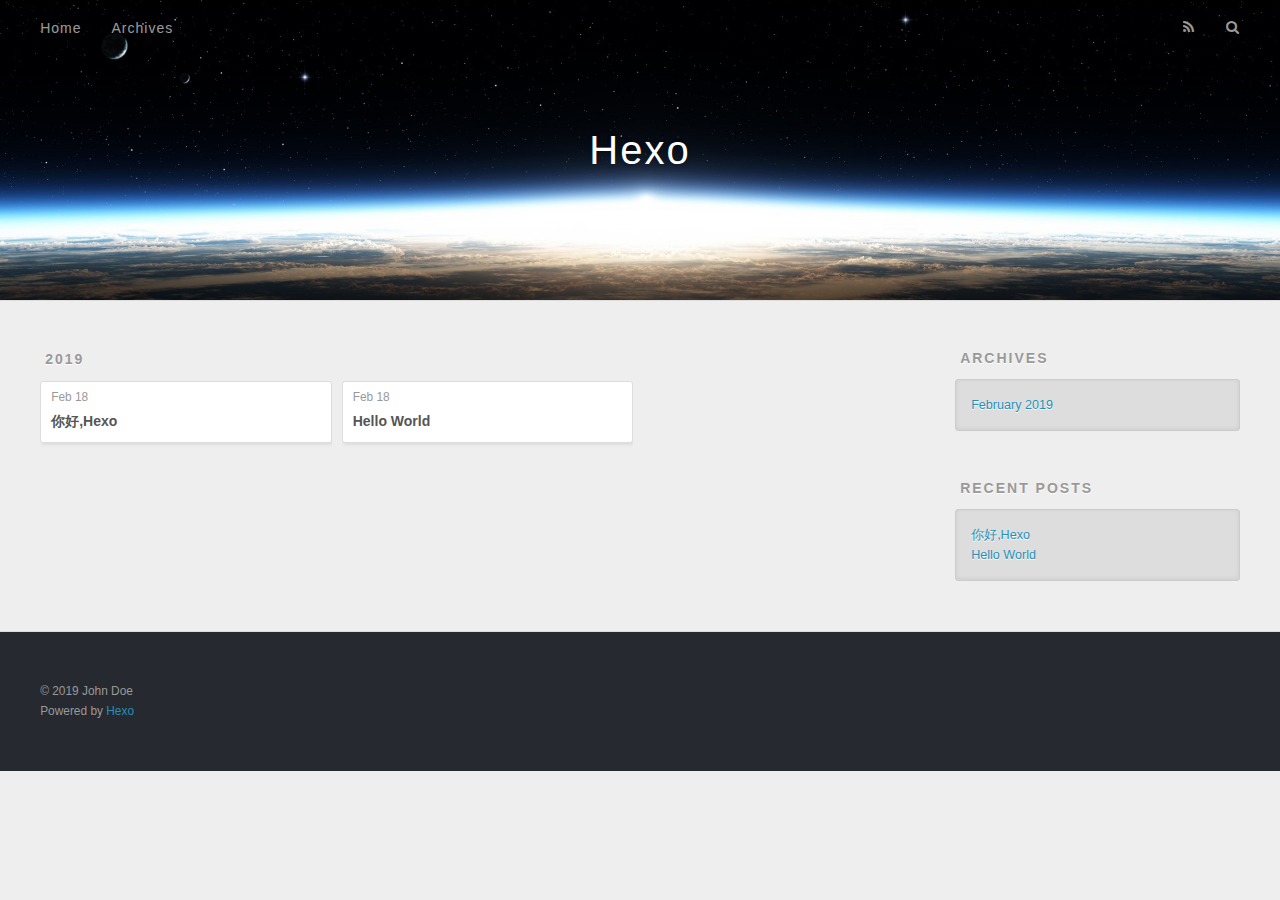
==== archives/2019/index.html @ 00bd0314 "Site updated: 2019-02-18 09:58:34" ====
<!DOCTYPE html>
<html>
<head><meta name="generator" content="Hexo 3.8.0">
  <meta charset="utf-8">
  

  
  <title>Archives: 2019 | Hexo</title>
  <meta name="viewport" content="width=device-width, initial-scale=1, maximum-scale=1">
  <meta property="og:type" content="website">
<meta property="og:title" content="Hexo">
<meta property="og:url" content="http://yoursite.com/archives/2019/index.html">
<meta property="og:site_name" content="Hexo">
<meta property="og:locale" content="default">
<meta name="twitter:card" content="summary">
<meta name="twitter:title" content="Hexo">
  
    <link rel="alternate" href="/atom.xml" title="Hexo" type="application/atom+xml">
  
  
    <link rel="icon" href="/favicon.png">
  
  
    <link href="//fonts.googleapis.com/css?family=Source+Code+Pro" rel="stylesheet" type="text/css">
  
  <link rel="stylesheet" href="/css/style.css">
</head>
</html>
<body>
  <div id="container">
    <div id="wrap">
      <header id="header">
  <div id="banner"></div>
  <div id="header-outer" class="outer">
    <div id="header-title" class="inner">
      <h1 id="logo-wrap">
        <a href="/" id="logo">Hexo</a>
      </h1>
      
    </div>
    <div id="header-inner" class="inner">
      <nav id="main-nav">
        <a id="main-nav-toggle" class="nav-icon"></a>
        
          <a class="main-nav-link" href="/">Home</a>
        
          <a class="main-nav-link" href="/archives">Archives</a>
        
      </nav>
      <nav id="sub-nav">
        
          <a id="nav-rss-link" class="nav-icon" href="/atom.xml" title="RSS Feed"></a>
        
        <a id="nav-search-btn" class="nav-icon" title="Search"></a>
      </nav>
      <div id="search-form-wrap">
        <form action="//google.com/search" method="get" accept-charset="UTF-8" class="search-form"><input type="search" name="q" class="search-form-input" placeholder="Search"><button type="submit" class="search-form-submit">&#xF002;</button><input type="hidden" name="sitesearch" value="http://yoursite.com"></form>
      </div>
    </div>
  </div>
</header>
      <div class="outer">
        <section id="main">
  
  
    
    
      
      
      <section class="archives-wrap">
        <div class="archive-year-wrap">
          <a href="/archives/2019" class="archive-year">2019</a>
        </div>
        <div class="archives">
    
    <article class="archive-article archive-type-post">
  <div class="archive-article-inner">
    <header class="archive-article-header">
      <a href="/2019/02/18/你好-Hexo/" class="archive-article-date">
  <time datetime="2019-02-18T01:56:47.000Z" itemprop="datePublished">Feb 18</time>
</a>
      
  
    <h1 itemprop="name">
      <a class="archive-article-title" href="/2019/02/18/你好-Hexo/">你好,Hexo</a>
    </h1>
  

    </header>
  </div>
</article>
  
    
    
    <article class="archive-article archive-type-post">
  <div class="archive-article-inner">
    <header class="archive-article-header">
      <a href="/2019/02/18/hello-world/" class="archive-article-date">
  <time datetime="2019-02-18T01:15:01.494Z" itemprop="datePublished">Feb 18</time>
</a>
      
  
    <h1 itemprop="name">
      <a class="archive-article-title" href="/2019/02/18/hello-world/">Hello World</a>
    </h1>
  

    </header>
  </div>
</article>
  
  
    </div></section>
  


</section>
        
          <aside id="sidebar">
  
    

  
    

  
    
  
    
  <div class="widget-wrap">
    <h3 class="widget-title">Archives</h3>
    <div class="widget">
      <ul class="archive-list"><li class="archive-list-item"><a class="archive-list-link" href="/archives/2019/02/">February 2019</a></li></ul>
    </div>
  </div>


  
    
  <div class="widget-wrap">
    <h3 class="widget-title">Recent Posts</h3>
    <div class="widget">
      <ul>
        
          <li>
            <a href="/2019/02/18/你好-Hexo/">你好,Hexo</a>
          </li>
        
          <li>
            <a href="/2019/02/18/hello-world/">Hello World</a>
          </li>
        
      </ul>
    </div>
  </div>

  
</aside>
        
      </div>
      <footer id="footer">
  
  <div class="outer">
    <div id="footer-info" class="inner">
      &copy; 2019 John Doe<br>
      Powered by <a href="http://hexo.io/" target="_blank">Hexo</a>
    </div>
  </div>
</footer>
    </div>
    <nav id="mobile-nav">
  
    <a href="/" class="mobile-nav-link">Home</a>
  
    <a href="/archives" class="mobile-nav-link">Archives</a>
  
</nav>
    

<script src="//ajax.googleapis.com/ajax/libs/jquery/2.0.3/jquery.min.js"></script>


  <link rel="stylesheet" href="/fancybox/jquery.fancybox.css">
  <script src="/fancybox/jquery.fancybox.pack.js"></script>


<script src="/js/script.js"></script>



  </div>
</body>
</html>
---- css/style.css ----
body {
  width: 100%;
}
body:before,
body:after {
  content: "";
  display: table;
}
body:after {
  clear: both;
}
html,
body,
div,
span,
applet,
object,
iframe,
h1,
h2,
h3,
h4,
h5,
h6,
p,
blockquote,
pre,
a,
abbr,
acronym,
address,
big,
cite,
code,
del,
dfn,
em,
img,
ins,
kbd,
q,
s,
samp,
small,
strike,
strong,
sub,
sup,
tt,
var,
dl,
dt,
dd,
ol,
ul,
li,
fieldset,
form,
label,
legend,
table,
caption,
tbody,
tfoot,
thead,
tr,
th,
td {
  margin: 0;
  padding: 0;
  border: 0;
  outline: 0;
  font-weight: inherit;
  font-style: inherit;
  font-family: inherit;
  font-size: 100%;
  vertical-align: baseline;
}
body {
  line-height: 1;
  color: #000;
  background: #fff;
}
ol,
ul {
  list-style: none;
}
table {
  border-collapse: separate;
  border-spacing: 0;
  vertical-align: middle;
}
caption,
th,
td {
  text-align: left;
  font-weight: normal;
  vertical-align: middle;
}
a img {
  border: none;
}
input,
button {
  margin: 0;
  padding: 0;
}
input::-moz-focus-inner,
button::-moz-focus-inner {
  border: 0;
  padding: 0;
}
@font-face {
  font-family: FontAwesome;
  font-style: normal;
  font-weight: normal;
  src: url("fonts/fontawesome-webfont.eot?v=#4.0.3");
  src: url("fonts/fontawesome-webfont.eot?#iefix&v=#4.0.3") format("embedded-opentype"), url("fonts/fontawesome-webfont.woff?v=#4.0.3") format("woff"), url("fonts/fontawesome-webfont.ttf?v=#4.0.3") format("truetype"), url("fonts/fontawesome-webfont.svg#fontawesomeregular?v=#4.0.3") format("svg");
}
html,
body,
#container {
  height: 100%;
}
body {
  background: #eee;
  font: 14px -apple-system, BlinkMacSystemFont, "Segoe UI", "Roboto", "Oxygen", "Ubuntu", "Cantarell", "Fira Sans", "Droid Sans", "Helvetica Neue", sans-serif;
  -webkit-text-size-adjust: 100%;
}
.outer {
  max-width: 1220px;
  margin: 0 auto;
  padding: 0 20px;
}
.outer:before,
.outer:after {
  content: "";
  display: table;
}
.outer:after {
  clear: both;
}
.inner {
  display: inline;
  float: left;
  width: 98.33333333333333%;
  margin: 0 0.833333333333333%;
}
.left,
.alignleft {
  float: left;
}
.right,
.alignright {
  float: right;
}
.clear {
  clear: both;
}
#container {
  position: relative;
}
.mobile-nav-on {
  overflow: hidden;
}
#wrap {
  height: 100%;
  width: 100%;
  position: absolute;
  top: 0;
  left: 0;
  -webkit-transition: 0.2s ease-out;
  -moz-transition: 0.2s ease-out;
  -ms-transition: 0.2s ease-out;
  transition: 0.2s ease-out;
  z-index: 1;
  background: #eee;
}
.mobile-nav-on #wrap {
  left: 280px;
}
@media screen and (min-width: 768px) {
  #main {
    display: inline;
    float: left;
    width: 73.33333333333333%;
    margin: 0 0.833333333333333%;
  }
}
.article-date,
.article-category-link,
.archive-year,
.widget-title {
  text-decoration: none;
  text-transform: uppercase;
  letter-spacing: 2px;
  color: #999;
  margin-bottom: 1em;
  margin-left: 5px;
  line-height: 1em;
  text-shadow: 0 1px #fff;
  font-weight: bold;
}
.article-inner,
.archive-article-inner {
  background: #fff;
  -webkit-box-shadow: 1px 2px 3px #ddd;
  box-shadow: 1px 2px 3px #ddd;
  border: 1px solid #ddd;
  border-radius: 3px;
}
.article-entry h1,
.widget h1 {
  font-size: 2em;
}
.article-entry h2,
.widget h2 {
  font-size: 1.5em;
}
.article-entry h3,
.widget h3 {
  font-size: 1.3em;
}
.article-entry h4,
.widget h4 {
  font-size: 1.2em;
}
.article-entry h5,
.widget h5 {
  font-size: 1em;
}
.article-entry h6,
.widget h6 {
  font-size: 1em;
  color: #999;
}
.article-entry hr,
.widget hr {
  border: 1px dashed #ddd;
}
.article-entry strong,
.widget strong {
  font-weight: bold;
}
.article-entry em,
.widget em,
.article-entry cite,
.widget cite {
  font-style: italic;
}
.article-entry sup,
.widget sup,
.article-entry sub,
.widget sub {
  font-size: 0.75em;
  line-height: 0;
  position: relative;
  vertical-align: baseline;
}
.article-entry sup,
.widget sup {
  top: -0.5em;
}
.article-entry sub,
.widget sub {
  bottom: -0.2em;
}
.article-entry small,
.widget small {
  font-size: 0.85em;
}
.article-entry acronym,
.widget acronym,
.article-entry abbr,
.widget abbr {
  border-bottom: 1px dotted;
}
.article-entry ul,
.widget ul,
.article-entry ol,
.widget ol,
.article-entry dl,
.widget dl {
  margin: 0 20px;
  line-height: 1.6em;
}
.article-entry ul ul,
.widget ul ul,
.article-entry ol ul,
.widget ol ul,
.article-entry ul ol,
.widget ul ol,
.article-entry ol ol,
.widget ol ol {
  margin-top: 0;
  margin-bottom: 0;
}
.article-entry ul,
.widget ul {
  list-style: disc;
}
.article-entry ol,
.widget ol {
  list-style: decimal;
}
.article-entry dt,
.widget dt {
  font-weight: bold;
}
#header {
  height: 300px;
  position: relative;
  border-bottom: 1px solid #ddd;
}
#header:before,
#header:after {
  content: "";
  position: absolute;
  left: 0;
  right: 0;
  height: 40px;
}
#header:before {
  top: 0;
  background: -webkit-linear-gradient(rgba(0,0,0,0.2), transparent);
  background: -moz-linear-gradient(rgba(0,0,0,0.2), transparent);
  background: -ms-linear-gradient(rgba(0,0,0,0.2), transparent);
  background: linear-gradient(rgba(0,0,0,0.2), transparent);
}
#header:after {
  bottom: 0;
  background: -webkit-linear-gradient(transparent, rgba(0,0,0,0.2));
  background: -moz-linear-gradient(transparent, rgba(0,0,0,0.2));
  background: -ms-linear-gradient(transparent, rgba(0,0,0,0.2));
  background: linear-gradient(transparent, rgba(0,0,0,0.2));
}
#header-outer {
  height: 100%;
  position: relative;
}
#header-inner {
  position: relative;
  overflow: hidden;
}
#banner {
  position: absolute;
  top: 0;
  left: 0;
  width: 100%;
  height: 100%;
  background: url("images/banner.jpg") center #000;
  -webkit-background-size: cover;
  -moz-background-size: cover;
  background-size: cover;
  z-index: -1;
}
#header-title {
  text-align: center;
  height: 40px;
  position: absolute;
  top: 50%;
  left: 0;
  margin-top: -20px;
}
#logo,
#subtitle {
  text-decoration: none;
  color: #fff;
  font-weight: 300;
  text-shadow: 0 1px 4px rgba(0,0,0,0.3);
}
#logo {
  font-size: 40px;
  line-height: 40px;
  letter-spacing: 2px;
}
#subtitle {
  font-size: 16px;
  line-height: 16px;
  letter-spacing: 1px;
}
#subtitle-wrap {
  margin-top: 16px;
}
#main-nav {
  float: left;
  margin-left: -15px;
}
.nav-icon,
.main-nav-link {
  float: left;
  color: #fff;
  opacity: 0.6;
  text-decoration: none;
  text-shadow: 0 1px rgba(0,0,0,0.2);
  -webkit-transition: opacity 0.2s;
  -moz-transition: opacity 0.2s;
  -ms-transition: opacity 0.2s;
  transition: opacity 0.2s;
  display: block;
  padding: 20px 15px;
}
.nav-icon:hover,
.main-nav-link:hover {
  opacity: 1;
}
.nav-icon {
  font-family: FontAwesome;
  text-align: center;
  font-size: 14px;
  width: 14px;
  height: 14px;
  padding: 20px 15px;
  position: relative;
  cursor: pointer;
}
.main-nav-link {
  font-weight: 300;
  letter-spacing: 1px;
}
@media screen and (max-width: 479px) {
  .main-nav-link {
    display: none;
  }
}
#main-nav-toggle {
  display: none;
}
#main-nav-toggle:before {
  content: "\f0c9";
}
@media screen and (max-width: 479px) {
  #main-nav-toggle {
    display: block;
  }
}
#sub-nav {
  float: right;
  margin-right: -15px;
}
#nav-rss-link:before {
  content: "\f09e";
}
#nav-search-btn:before {
  content: "\f002";
}
#search-form-wrap {
  position: absolute;
  top: 15px;
  width: 150px;
  height: 30px;
  right: -150px;
  opacity: 0;
  -webkit-transition: 0.2s ease-out;
  -moz-transition: 0.2s ease-out;
  -ms-transition: 0.2s ease-out;
  transition: 0.2s ease-out;
}
#search-form-wrap.on {
  opacity: 1;
  right: 0;
}
@media screen and (max-width: 479px) {
  #search-form-wrap {
    width: 100%;
    right: -100%;
  }
}
.search-form {
  position: absolute;
  top: 0;
  left: 0;
  right: 0;
  background: #fff;
  padding: 5px 15px;
  border-radius: 15px;
  -webkit-box-shadow: 0 0 10px rgba(0,0,0,0.3);
  box-shadow: 0 0 10px rgba(0,0,0,0.3);
}
.search-form-input {
  border: none;
  background: none;
  color: #555;
  width: 100%;
  font: 13px -apple-system, BlinkMacSystemFont, "Segoe UI", "Roboto", "Oxygen", "Ubuntu", "Cantarell", "Fira Sans", "Droid Sans", "Helvetica Neue", sans-serif;
  outline: none;
}
.search-form-input::-webkit-search-results-decoration,
.search-form-input::-webkit-search-cancel-button {
  -webkit-appearance: none;
}
.search-form-submit {
  position: absolute;
  top: 50%;
  right: 10px;
  margin-top: -7px;
  font: 13px FontAwesome;
  border: none;
  background: none;
  color: #bbb;
  cursor: pointer;
}
.search-form-submit:hover,
.search-form-submit:focus {
  color: #777;
}
.article {
  margin: 50px 0;
}
.article-inner {
  overflow: hidden;
}
.article-meta:before,
.article-meta:after {
  content: "";
  display: table;
}
.article-meta:after {
  clear: both;
}
.article-date {
  float: left;
}
.article-category {
  float: left;
  line-height: 1em;
  color: #ccc;
  text-shadow: 0 1px #fff;
  margin-left: 8px;
}
.article-category:before {
  content: "\2022";
}
.article-category-link {
  margin: 0 12px 1em;
}
.article-header {
  padding: 20px 20px 0;
}
.article-title {
  text-decoration: none;
  font-size: 2em;
  font-weight: bold;
  color: #555;
  line-height: 1.1em;
  -webkit-transition: color 0.2s;
  -moz-transition: color 0.2s;
  -ms-transition: color 0.2s;
  transition: color 0.2s;
}
a.article-title:hover {
  color: #258fb8;
}
.article-entry {
  color: #555;
  padding: 0 20px;
}
.article-entry:before,
.article-entry:after {
  content: "";
  display: table;
}
.article-entry:after {
  clear: both;
}
.article-entry p,
.article-entry table {
  line-height: 1.6em;
  margin: 1.6em 0;
}
.article-entry h1,
.article-entry h2,
.article-entry h3,
.article-entry h4,
.article-entry h5,
.article-entry h6 {
  font-weight: bold;
}
.article-entry h1,
.article-entry h2,
.article-entry h3,
.article-entry h4,
.article-entry h5,
.article-entry h6 {
  line-height: 1.1em;
  margin: 1.1em 0;
}
.article-entry a {
  color: #258fb8;
  text-decoration: none;
}
.article-entry a:hover {
  text-decoration: underline;
}
.article-entry ul,
.article-entry ol,
.article-entry dl {
  margin-top: 1.6em;
  margin-bottom: 1.6em;
}
.article-entry img,
.article-entry video {
  max-width: 100%;
  height: auto;
  display: block;
  margin: auto;
}
.article-entry iframe {
  border: none;
}
.article-entry table {
  width: 100%;
  border-collapse: collapse;
  border-spacing: 0;
}
.article-entry th {
  font-weight: bold;
  border-bottom: 3px solid #ddd;
  padding-bottom: 0.5em;
}
.article-entry td {
  border-bottom: 1px solid #ddd;
  padding: 10px 0;
}
.article-entry blockquote {
  font-family: Georgia, "Times New Roman", serif;
  font-size: 1.4em;
  margin: 1.6em 20px;
  text-align: center;
}
.article-entry blockquote footer {
  font-size: 14px;
  margin: 1.6em 0;
  font-family: -apple-system, BlinkMacSystemFont, "Segoe UI", "Roboto", "Oxygen", "Ubuntu", "Cantarell", "Fira Sans", "Droid Sans", "Helvetica Neue", sans-serif;
}
.article-entry blockquote footer cite:before {
  content: "—";
  padding: 0 0.5em;
}
.article-entry .pullquote {
  text-align: left;
  width: 45%;
  margin: 0;
}
.article-entry .pullquote.left {
  margin-left: 0.5em;
  margin-right: 1em;
}
.article-entry .pullquote.right {
  margin-right: 0.5em;
  margin-left: 1em;
}
.article-entry .caption {
  color: #999;
  display: block;
  font-size: 0.9em;
  margin-top: 0.5em;
  position: relative;
  text-align: center;
}
.article-entry .video-container {
  position: relative;
  padding-top: 56.25%;
  height: 0;
  overflow: hidden;
}
.article-entry .video-container iframe,
.article-entry .video-container object,
.article-entry .video-container embed {
  position: absolute;
  top: 0;
  left: 0;
  width: 100%;
  height: 100%;
  margin-top: 0;
}
.article-more-link a {
  display: inline-block;
  line-height: 1em;
  padding: 6px 15px;
  border-radius: 15px;
  background: #eee;
  color: #999;
  text-shadow: 0 1px #fff;
  text-decoration: none;
}
.article-more-link a:hover {
  background: #258fb8;
  color: #fff;
  text-decoration: none;
  text-shadow: 0 1px #1e7293;
}
.article-footer {
  font-size: 0.85em;
  line-height: 1.6em;
  border-top: 1px solid #ddd;
  padding-top: 1.6em;
  margin: 0 20px 20px;
}
.article-footer:before,
.article-footer:after {
  content: "";
  display: table;
}
.article-footer:after {
  clear: both;
}
.article-footer a {
  color: #999;
  text-decoration: none;
}
.article-footer a:hover {
  color: #555;
}
.article-tag-list-item {
  float: left;
  margin-right: 10px;
}
.article-tag-list-link:before {
  content: "#";
}
.article-comment-link {
  float: right;
}
.article-comment-link:before {
  content: "\f075";
  font-family: FontAwesome;
  padding-right: 8px;
}
.article-share-link {
  cursor: pointer;
  float: right;
  margin-left: 20px;
}
.article-share-link:before {
  content: "\f064";
  font-family: FontAwesome;
  padding-right: 6px;
}
#article-nav {
  position: relative;
}
#article-nav:before,
#article-nav:after {
  content: "";
  display: table;
}
#article-nav:after {
  clear: both;
}
@media screen and (min-width: 768px) {
  #article-nav {
    margin: 50px 0;
  }
  #article-nav:before {
    width: 8px;
    height: 8px;
    position: absolute;
    top: 50%;
    left: 50%;
    margin-top: -4px;
    margin-left: -4px;
    content: "";
    border-radius: 50%;
    background: #ddd;
    -webkit-box-shadow: 0 1px 2px #fff;
    box-shadow: 0 1px 2px #fff;
  }
}
.article-nav-link-wrap {
  text-decoration: none;
  text-shadow: 0 1px #fff;
  color: #999;
  -webkit-box-sizing: border-box;
  -moz-box-sizing: border-box;
  box-sizing: border-box;
  margin-top: 50px;
  text-align: center;
  display: block;
}
.article-nav-link-wrap:hover {
  color: #555;
}
@media screen and (min-width: 768px) {
  .article-nav-link-wrap {
    width: 50%;
    margin-top: 0;
  }
}
@media screen and (min-width: 768px) {
  #article-nav-newer {
    float: left;
    text-align: right;
    padding-right: 20px;
  }
}
@media screen and (min-width: 768px) {
  #article-nav-older {
    float: right;
    text-align: left;
    padding-left: 20px;
  }
}
.article-nav-caption {
  text-transform: uppercase;
  letter-spacing: 2px;
  color: #ddd;
  line-height: 1em;
  font-weight: bold;
}
#article-nav-newer .article-nav-caption {
  margin-right: -2px;
}
.article-nav-title {
  font-size: 0.85em;
  line-height: 1.6em;
  margin-top: 0.5em;
}
.article-share-box {
  position: absolute;
  display: none;
  background: #fff;
  -webkit-box-shadow: 1px 2px 10px rgba(0,0,0,0.2);
  box-shadow: 1px 2px 10px rgba(0,0,0,0.2);
  border-radius: 3px;
  margin-left: -145px;
  overflow: hidden;
  z-index: 1;
}
.article-share-box.on {
  display: block;
}
.article-share-input {
  width: 100%;
  background: none;
  -webkit-box-sizing: border-box;
  -moz-box-sizing: border-box;
  box-sizing: border-box;
  font: 14px -apple-system, BlinkMacSystemFont, "Segoe UI", "Roboto", "Oxygen", "Ubuntu", "Cantarell", "Fira Sans", "Droid Sans", "Helvetica Neue", sans-serif;
  padding: 0 15px;
  color: #555;
  outline: none;
  border: 1px solid #ddd;
  border-radius: 3px 3px 0 0;
  height: 36px;
  line-height: 36px;
}
.article-share-links {
  background: #eee;
}
.article-share-links:before,
.article-share-links:after {
  content: "";
  display: table;
}
.article-share-links:after {
  clear: both;
}
.article-share-twitter,
.article-share-facebook,
.article-share-pinterest,
.article-share-google {
  width: 50px;
  height: 36px;
  display: block;
  float: left;
  position: relative;
  color: #999;
  text-shadow: 0 1px #fff;
}
.article-share-twitter:before,
.article-share-facebook:before,
.article-share-pinterest:before,
.article-share-google:before {
  font-size: 20px;
  font-family: FontAwesome;
  width: 20px;
  height: 20px;
  position: absolute;
  top: 50%;
  left: 50%;
  margin-top: -10px;
  margin-left: -10px;
  text-align: center;
}
.article-share-twitter:hover,
.article-share-facebook:hover,
.article-share-pinterest:hover,
.article-share-google:hover {
  color: #fff;
}
.article-share-twitter:before {
  content: "\f099";
}
.article-share-twitter:hover {
  background: #00aced;
  text-shadow: 0 1px #008abe;
}
.article-share-facebook:before {
  content: "\f09a";
}
.article-share-facebook:hover {
  background: #3b5998;
  text-shadow: 0 1px #2f477a;
}
.article-share-pinterest:before {
  content: "\f0d2";
}
.article-share-pinterest:hover {
  background: #cb2027;
  text-shadow: 0 1px #a21a1f;
}
.article-share-google:before {
  content: "\f0d5";
}
.article-share-google:hover {
  background: #dd4b39;
  text-shadow: 0 1px #be3221;
}
.article-gallery {
  background: #000;
  position: relative;
}
.article-gallery-photos {
  position: relative;
  overflow: hidden;
}
.article-gallery-img {
  display: none;
  max-width: 100%;
}
.article-gallery-img:first-child {
  display: block;
}
.article-gallery-img.loaded {
  position: absolute;
  display: block;
}
.article-gallery-img img {
  display: block;
  max-width: 100%;
  margin: 0 auto;
}
#comments {
  background: #fff;
  -webkit-box-shadow: 1px 2px 3px #ddd;
  box-shadow: 1px 2px 3px #ddd;
  padding: 20px;
  border: 1px solid #ddd;
  border-radius: 3px;
  margin: 50px 0;
}
#comments a {
  color: #258fb8;
}
.archives-wrap {
  margin: 50px 0;
}
.archives:before,
.archives:after {
  content: "";
  display: table;
}
.archives:after {
  clear: both;
}
.archive-year-wrap {
  margin-bottom: 1em;
}
.archives {
  -webkit-column-gap: 10px;
  -moz-column-gap: 10px;
  column-gap: 10px;
}
@media screen and (min-width: 480px) and (max-width: 767px) {
  .archives {
    -webkit-column-count: 2;
    -moz-column-count: 2;
    column-count: 2;
  }
}
@media screen and (min-width: 768px) {
  .archives {
    -webkit-column-count: 3;
    -moz-column-count: 3;
    column-count: 3;
  }
}
.archive-article {
  -webkit-column-break-inside: avoid;
  page-break-inside: avoid;
  overflow: hidden;
  break-inside: avoid-column;
}
.archive-article-inner {
  padding: 10px;
  margin-bottom: 15px;
}
.archive-article-title {
  text-decoration: none;
  font-weight: bold;
  color: #555;
  -webkit-transition: color 0.2s;
  -moz-transition: color 0.2s;
  -ms-transition: color 0.2s;
  transition: color 0.2s;
  line-height: 1.6em;
}
.archive-article-title:hover {
  color: #258fb8;
}
.archive-article-footer {
  margin-top: 1em;
}
.archive-article-date {
  color: #999;
  text-decoration: none;
  font-size: 0.85em;
  line-height: 1em;
  margin-bottom: 0.5em;
  display: block;
}
#page-nav {
  margin: 50px auto;
  background: #fff;
  -webkit-box-shadow: 1px 2px 3px #ddd;
  box-shadow: 1px 2px 3px #ddd;
  border: 1px solid #ddd;
  border-radius: 3px;
  text-align: center;
  color: #999;
  overflow: hidden;
}
#page-nav:before,
#page-nav:after {
  content: "";
  display: table;
}
#page-nav:after {
  clear: both;
}
#page-nav a,
#page-nav span {
  padding: 10px 20px;
  line-height: 1;
  height: 2ex;
}
#page-nav a {
  color: #999;
  text-decoration: none;
}
#page-nav a:hover {
  background: #999;
  color: #fff;
}
#page-nav .prev {
  float: left;
}
#page-nav .next {
  float: right;
}
#page-nav .page-number {
  display: inline-block;
}
@media screen and (max-width: 479px) {
  #page-nav .page-number {
    display: none;
  }
}
#page-nav .current {
  color: #555;
  font-weight: bold;
}
#page-nav .space {
  color: #ddd;
}
#footer {
  background: #262a30;
  padding: 50px 0;
  border-top: 1px solid #ddd;
  color: #999;
}
#footer a {
  color: #258fb8;
  text-decoration: none;
}
#footer a:hover {
  text-decoration: underline;
}
#footer-info {
  line-height: 1.6em;
  font-size: 0.85em;
}
.article-entry pre,
.article-entry .highlight {
  background: #2d2d2d;
  margin: 0 -20px;
  padding: 15px 20px;
  border-style: solid;
  border-color: #ddd;
  border-width: 1px 0;
  overflow: auto;
  color: #ccc;
  line-height: 22.400000000000002px;
}
.article-entry .highlight .gutter pre,
.article-entry .gist .gist-file .gist-data .line-numbers {
  color: #666;
  font-size: 0.85em;
}
.article-entry pre,
.article-entry code {
  font-family: "Source Code Pro", Consolas, Monaco, Menlo, Consolas, monospace;
}
.article-entry code {
  background: #eee;
  text-shadow: 0 1px #fff;
  padding: 0 0.3em;
}
.article-entry pre code {
  background: none;
  text-shadow: none;
  padding: 0;
}
.article-entry .highlight pre {
  border: none;
  margin: 0;
  padding: 0;
}
.article-entry .highlight table {
  margin: 0;
  width: auto;
}
.article-entry .highlight td {
  border: none;
  padding: 0;
}
.article-entry .highlight figcaption {
  font-size: 0.85em;
  color: #999;
  line-height: 1em;
  margin-bottom: 1em;
}
.article-entry .highlight figcaption:before,
.article-entry .highlight figcaption:after {
  content: "";
  display: table;
}
.article-entry .highlight figcaption:after {
  clear: both;
}
.article-entry .highlight figcaption a {
  float: right;
}
.article-entry .highlight .gutter pre {
  text-align: right;
  padding-right: 20px;
}
.article-entry .highlight .line {
  height: 22.400000000000002px;
}
.article-entry .highlight .line.marked {
  background: #515151;
}
.article-entry .gist {
  margin: 0 -20px;
  border-style: solid;
  border-color: #ddd;
  border-width: 1px 0;
  background: #2d2d2d;
  padding: 15px 20px 15px 0;
}
.article-entry .gist .gist-file {
  border: none;
  font-family: "Source Code Pro", Consolas, Monaco, Menlo, Consolas, monospace;
  margin: 0;
}
.article-entry .gist .gist-file .gist-data {
  background: none;
  border: none;
}
.article-entry .gist .gist-file .gist-data .line-numbers {
  background: none;
  border: none;
  padding: 0 20px 0 0;
}
.article-entry .gist .gist-file .gist-data .line-data {
  padding: 0 !important;
}
.article-entry .gist .gist-file .highlight {
  margin: 0;
  padding: 0;
  border: none;
}
.article-entry .gist .gist-file .gist-meta {
  background: #2d2d2d;
  color: #999;
  font: 0.85em -apple-system, BlinkMacSystemFont, "Segoe UI", "Roboto", "Oxygen", "Ubuntu", "Cantarell", "Fira Sans", "Droid Sans", "Helvetica Neue", sans-serif;
  text-shadow: 0 0;
  padding: 0;
  margin-top: 1em;
  margin-left: 20px;
}
.article-entry .gist .gist-file .gist-meta a {
  color: #258fb8;
  font-weight: normal;
}
.article-entry .gist .gist-file .gist-meta a:hover {
  text-decoration: underline;
}
pre .comment,
pre .title {
  color: #999;
}
pre .variable,
pre .attribute,
pre .tag,
pre .regexp,
pre .ruby .constant,
pre .xml .tag .title,
pre .xml .pi,
pre .xml .doctype,
pre .html .doctype,
pre .css .id,
pre .css .class,
pre .css .pseudo {
  color: #f2777a;
}
pre .number,
pre .preprocessor,
pre .built_in,
pre .literal,
pre .params,
pre .constant {
  color: #f99157;
}
pre .class,
pre .ruby .class .title,
pre .css .rules .attribute {
  color: #9c9;
}
pre .string,
pre .value,
pre .inheritance,
pre .header,
pre .ruby .symbol,
pre .xml .cdata {
  color: #9c9;
}
pre .css .hexcolor {
  color: #6cc;
}
pre .function,
pre .python .decorator,
pre .python .title,
pre .ruby .function .title,
pre .ruby .title .keyword,
pre .perl .sub,
pre .javascript .title,
pre .coffeescript .title {
  color: #69c;
}
pre .keyword,
pre .javascript .function {
  color: #c9c;
}
@media screen and (max-width: 479px) {
  #mobile-nav {
    position: absolute;
    top: 0;
    left: 0;
    width: 280px;
    height: 100%;
    background: #191919;
    border-right: 1px solid #fff;
  }
}
@media screen and (max-width: 479px) {
  .mobile-nav-link {
    display: block;
    color: #999;
    text-decoration: none;
    padding: 15px 20px;
    font-weight: bold;
  }
  .mobile-nav-link:hover {
    color: #fff;
  }
}
@media screen and (min-width: 768px) {
  #sidebar {
    display: inline;
    float: left;
    width: 23.333333333333332%;
    margin: 0 0.833333333333333%;
  }
}
.widget-wrap {
  margin: 50px 0;
}
.widget {
  color: #777;
  text-shadow: 0 1px #fff;
  background: #ddd;
  -webkit-box-shadow: 0 -1px 4px #ccc inset;
  box-shadow: 0 -1px 4px #ccc inset;
  border: 1px solid #ccc;
  padding: 15px;
  border-radius: 3px;
}
.widget a {
  color: #258fb8;
  text-decoration: none;
}
.widget a:hover {
  text-decoration: underline;
}
.widget ul ul,
.widget ol ul,
.widget dl ul,
.widget ul ol,
.widget ol ol,
.widget dl ol,
.widget ul dl,
.widget ol dl,
.widget dl dl {
  margin-left: 15px;
  list-style: disc;
}
.widget {
  line-height: 1.6em;
  word-wrap: break-word;
  font-size: 0.9em;
}
.widget ul,
.widget ol {
  list-style: none;
  margin: 0;
}
.widget ul ul,
.widget ol ul,
.widget ul ol,
.widget ol ol {
  margin: 0 20px;
}
.widget ul ul,
.widget ol ul {
  list-style: disc;
}
.widget ul ol,
.widget ol ol {
  list-style: decimal;
}
.category-list-count,
.tag-list-count,
.archive-list-count {
  padding-left: 5px;
  color: #999;
  font-size: 0.85em;
}
.category-list-count:before,
.tag-list-count:before,
.archive-list-count:before {
  content: "(";
}
.category-list-count:after,
.tag-list-count:after,
.archive-list-count:after {
  content: ")";
}
.tagcloud a {
  margin-right: 5px;
  display: inline-block;
}
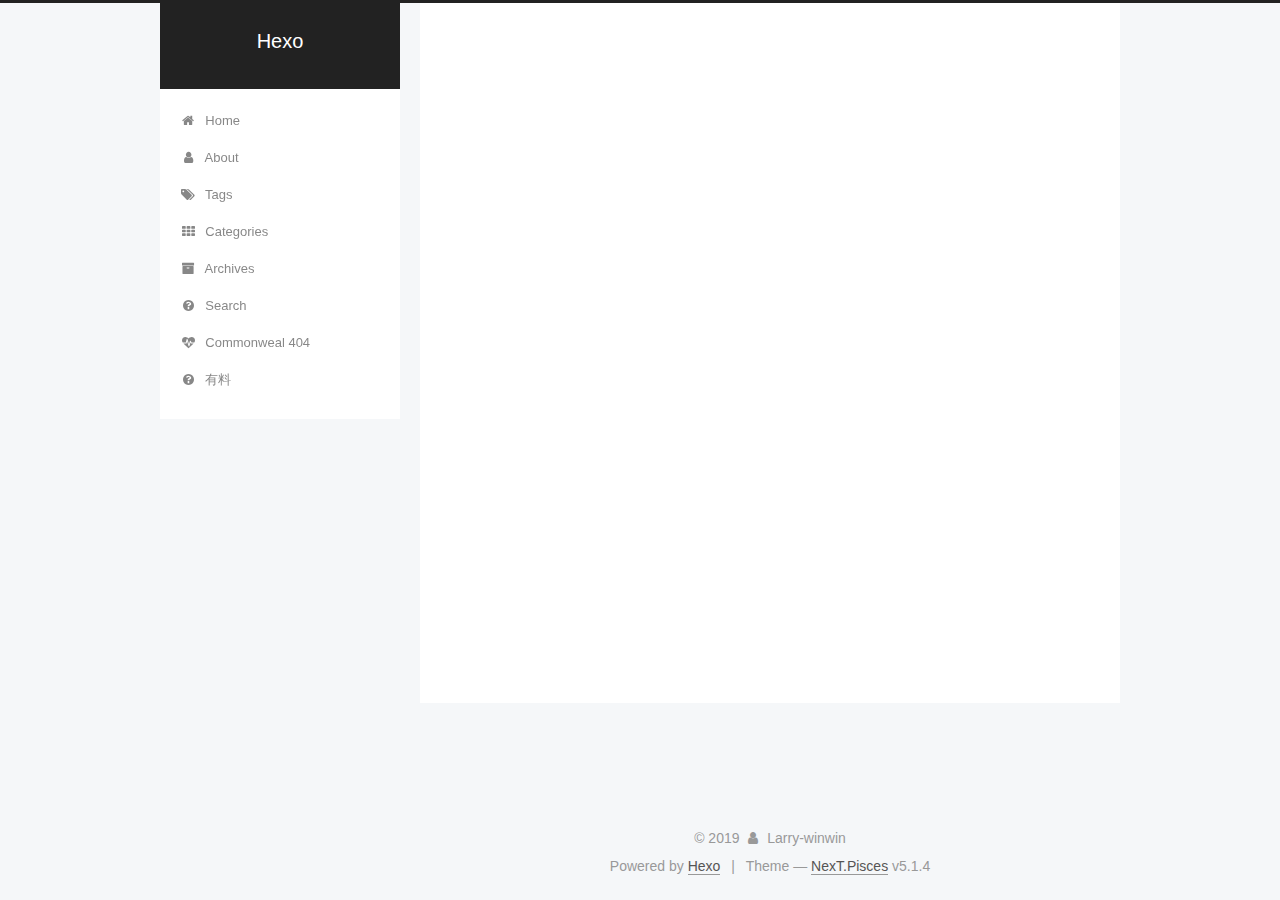
==== commit 5c60c00b: "Site updated: 2019-02-18 14:09:30" ====
--- a/archives/2019/index.html
+++ b/archives/2019/index.html
@@ -1,193 +1,619 @@
 <!DOCTYPE html>
-<html>
+
+
+
+  
+
+
+<html class="theme-next pisces use-motion" lang>
 <head><meta name="generator" content="Hexo 3.8.0">
-  <meta charset="utf-8">
-  
-
-  
-  <title>Archives: 2019 | Hexo</title>
-  <meta name="viewport" content="width=device-width, initial-scale=1, maximum-scale=1">
-  <meta property="og:type" content="website">
+  <meta charset="UTF-8">
+<meta http-equiv="X-UA-Compatible" content="IE=edge">
+<meta name="viewport" content="width=device-width, initial-scale=1, maximum-scale=1">
+<meta name="theme-color" content="#222">
+
+
+
+
+
+
+
+
+
+<meta http-equiv="Cache-Control" content="no-transform">
+<meta http-equiv="Cache-Control" content="no-siteapp">
+
+
+
+
+
+
+
+
+
+
+
+
+
+
+
+
+  
+  
+  <link href="/lib/fancybox/source/jquery.fancybox.css?v=2.1.5" rel="stylesheet" type="text/css">
+
+
+
+
+
+
+
+<link href="/lib/font-awesome/css/font-awesome.min.css?v=4.6.2" rel="stylesheet" type="text/css">
+
+<link href="/css/main.css?v=5.1.4" rel="stylesheet" type="text/css">
+
+
+  <link rel="apple-touch-icon" sizes="180x180" href="/images/apple-touch-icon-next.png?v=5.1.4">
+
+
+  <link rel="icon" type="image/png" sizes="32x32" href="/images/favicon-32x32-next.png?v=5.1.4">
+
+
+  <link rel="icon" type="image/png" sizes="16x16" href="/images/favicon-16x16-next.png?v=5.1.4">
+
+
+  <link rel="mask-icon" href="/images/logo.svg?v=5.1.4" color="#222">
+
+
+
+
+
+  <meta name="keywords" content="Hexo, NexT">
+
+
+
+
+
+
+
+
+
+
+<meta property="og:type" content="website">
 <meta property="og:title" content="Hexo">
 <meta property="og:url" content="http://yoursite.com/archives/2019/index.html">
 <meta property="og:site_name" content="Hexo">
 <meta property="og:locale" content="default">
 <meta name="twitter:card" content="summary">
 <meta name="twitter:title" content="Hexo">
-  
-    <link rel="alternate" href="/atom.xml" title="Hexo" type="application/atom+xml">
-  
-  
-    <link rel="icon" href="/favicon.png">
-  
-  
-    <link href="//fonts.googleapis.com/css?family=Source+Code+Pro" rel="stylesheet" type="text/css">
-  
-  <link rel="stylesheet" href="/css/style.css">
+
+
+
+<script type="text/javascript" id="hexo.configurations">
+  var NexT = window.NexT || {};
+  var CONFIG = {
+    root: '/',
+    scheme: 'Pisces',
+    version: '5.1.4',
+    sidebar: {"position":"left","display":"post","offset":12,"b2t":false,"scrollpercent":false,"onmobile":false},
+    fancybox: true,
+    tabs: true,
+    motion: {"enable":true,"async":false,"transition":{"post_block":"fadeIn","post_header":"slideDownIn","post_body":"slideDownIn","coll_header":"slideLeftIn","sidebar":"slideUpIn"}},
+    duoshuo: {
+      userId: '0',
+      author: 'Author'
+    },
+    algolia: {
+      applicationID: '',
+      apiKey: '',
+      indexName: '',
+      hits: {"per_page":10},
+      labels: {"input_placeholder":"Search for Posts","hits_empty":"We didn't find any results for the search: ${query}","hits_stats":"${hits} results found in ${time} ms"}
+    }
+  };
+</script>
+
+
+
+  <link rel="canonical" href="http://yoursite.com/archives/2019/">
+
+
+
+
+
+  <title>Archive | Hexo</title>
+  
+
+
+
+
+
+
+
+
 </head>
-</html>
-<body>
-  <div id="container">
-    <div id="wrap">
-      <header id="header">
-  <div id="banner"></div>
-  <div id="header-outer" class="outer">
-    <div id="header-title" class="inner">
-      <h1 id="logo-wrap">
-        <a href="/" id="logo">Hexo</a>
-      </h1>
-      
+
+<body itemscope itemtype="http://schema.org/WebPage" lang="default">
+
+  
+  
+    
+  
+
+  <div class="container sidebar-position-left page-archive">
+    <div class="headband"></div>
+    <header id="header" class="header" itemscope itemtype="http://schema.org/WPHeader">
+      <div class="header-inner"><div class="site-brand-wrapper">
+  <div class="site-meta ">
+    
+
+    <div class="custom-logo-site-title">
+      <a href="/" class="brand" rel="start">
+        <span class="logo-line-before"><i></i></span>
+        <span class="site-title">Hexo</span>
+        <span class="logo-line-after"><i></i></span>
+      </a>
     </div>
-    <div id="header-inner" class="inner">
-      <nav id="main-nav">
-        <a id="main-nav-toggle" class="nav-icon"></a>
-        
-          <a class="main-nav-link" href="/">Home</a>
-        
-          <a class="main-nav-link" href="/archives">Archives</a>
-        
-      </nav>
-      <nav id="sub-nav">
-        
-          <a id="nav-rss-link" class="nav-icon" href="/atom.xml" title="RSS Feed"></a>
-        
-        <a id="nav-search-btn" class="nav-icon" title="Search"></a>
-      </nav>
-      <div id="search-form-wrap">
-        <form action="//google.com/search" method="get" accept-charset="UTF-8" class="search-form"><input type="search" name="q" class="search-form-input" placeholder="Search"><button type="submit" class="search-form-submit">&#xF002;</button><input type="hidden" name="sitesearch" value="http://yoursite.com"></form>
+      
+        <p class="site-subtitle"></p>
+      
+  </div>
+
+  <div class="site-nav-toggle">
+    <button>
+      <span class="btn-bar"></span>
+      <span class="btn-bar"></span>
+      <span class="btn-bar"></span>
+    </button>
+  </div>
+</div>
+
+<nav class="site-nav">
+  
+
+  
+    <ul id="menu" class="menu">
+      
+        
+        <li class="menu-item menu-item-home">
+          <a href="/" rel="section">
+            
+              <i class="menu-item-icon fa fa-fw fa-home"></i> <br>
+            
+            Home
+          </a>
+        </li>
+      
+        
+        <li class="menu-item menu-item-about">
+          <a href="/about/" rel="section">
+            
+              <i class="menu-item-icon fa fa-fw fa-user"></i> <br>
+            
+            About
+          </a>
+        </li>
+      
+        
+        <li class="menu-item menu-item-tags">
+          <a href="/tags/" rel="section">
+            
+              <i class="menu-item-icon fa fa-fw fa-tags"></i> <br>
+            
+            Tags
+          </a>
+        </li>
+      
+        
+        <li class="menu-item menu-item-categories">
+          <a href="/categories/" rel="section">
+            
+              <i class="menu-item-icon fa fa-fw fa-th"></i> <br>
+            
+            Categories
+          </a>
+        </li>
+      
+        
+        <li class="menu-item menu-item-archives">
+          <a href="/archives/" rel="section">
+            
+              <i class="menu-item-icon fa fa-fw fa-archive"></i> <br>
+            
+            Archives
+          </a>
+        </li>
+      
+        
+        <li class="menu-item menu-item-search">
+          <a href="/search" rel="section">
+            
+              <i class="menu-item-icon fa fa-fw fa-question-circle"></i> <br>
+            
+            Search
+          </a>
+        </li>
+      
+        
+        <li class="menu-item menu-item-commonweal">
+          <a href="/404/" rel="section">
+            
+              <i class="menu-item-icon fa fa-fw fa-heartbeat"></i> <br>
+            
+            Commonweal 404
+          </a>
+        </li>
+      
+        
+        <li class="menu-item menu-item-something">
+          <a href="/something" rel="section">
+            
+              <i class="menu-item-icon fa fa-fw fa-question-circle"></i> <br>
+            
+            有料
+          </a>
+        </li>
+      
+
+      
+    </ul>
+  
+
+  
+</nav>
+
+
+
+ </div>
+    </header>
+
+    <main id="main" class="main">
+      <div class="main-inner">
+        <div class="content-wrap">
+          <div id="content" class="content">
+            
+
+  
+  
+  
+  <div class="post-block archive">
+    <div id="posts" class="posts-collapse">
+      <span class="archive-move-on"></span>
+
+      <span class="archive-page-counter">
+        
+        
+        
+          
+        
+        Um..! 1 post. Keep on posting.
+      </span>
+
+      
+
+        
+        
+        
+
+        
+          
+          <div class="collection-title">
+            <h1 class="archive-year" id="archive-year-2019">2019</h1>
+          </div>
+        
+        
+
+        
+
+  <article class="post post-type-normal" itemscope itemtype="http://schema.org/Article">
+    <header class="post-header">
+
+      <h2 class="post-title">
+        
+            <a class="post-title-link" href="/2019/02/18/About-me/" itemprop="url">
+              
+                <span itemprop="name">About me</span>
+              
+            </a>
+        
+      </h2>
+
+      <div class="post-meta">
+        <time class="post-time" itemprop="dateCreated" datetime="2019-02-18T14:08:20+08:00" content="2019-02-18">
+          02-18
+        </time>
       </div>
+
+    </header>
+  </article>
+
+
+
+      
+
     </div>
   </div>
-</header>
-      <div class="outer">
-        <section id="main">
-  
-  
-    
-    
-      
-      
-      <section class="archives-wrap">
-        <div class="archive-year-wrap">
-          <a href="/archives/2019" class="archive-year">2019</a>
+  
+  
+  
+
+  
+
+
+
+          </div>
+          
+
+
+          
+
         </div>
-        <div class="archives">
-    
-    <article class="archive-article archive-type-post">
-  <div class="archive-article-inner">
-    <header class="archive-article-header">
-      <a href="/2019/02/18/你好-Hexo/" class="archive-article-date">
-  <time datetime="2019-02-18T01:56:47.000Z" itemprop="datePublished">Feb 18</time>
-</a>
-      
-  
-    <h1 itemprop="name">
-      <a class="archive-article-title" href="/2019/02/18/你好-Hexo/">你好,Hexo</a>
-    </h1>
-  
-
-    </header>
-  </div>
-</article>
-  
-    
-    
-    <article class="archive-article archive-type-post">
-  <div class="archive-article-inner">
-    <header class="archive-article-header">
-      <a href="/2019/02/18/hello-world/" class="archive-article-date">
-  <time datetime="2019-02-18T01:15:01.494Z" itemprop="datePublished">Feb 18</time>
-</a>
-      
-  
-    <h1 itemprop="name">
-      <a class="archive-article-title" href="/2019/02/18/hello-world/">Hello World</a>
-    </h1>
-  
-
-    </header>
-  </div>
-</article>
-  
-  
-    </div></section>
-  
-
-
-</section>
-        
-          <aside id="sidebar">
-  
-    
-
-  
-    
-
-  
-    
-  
-    
-  <div class="widget-wrap">
-    <h3 class="widget-title">Archives</h3>
-    <div class="widget">
-      <ul class="archive-list"><li class="archive-list-item"><a class="archive-list-link" href="/archives/2019/02/">February 2019</a></li></ul>
+        
+          
+  
+  <div class="sidebar-toggle">
+    <div class="sidebar-toggle-line-wrap">
+      <span class="sidebar-toggle-line sidebar-toggle-line-first"></span>
+      <span class="sidebar-toggle-line sidebar-toggle-line-middle"></span>
+      <span class="sidebar-toggle-line sidebar-toggle-line-last"></span>
     </div>
   </div>
 
-
-  
+  <aside id="sidebar" class="sidebar">
     
-  <div class="widget-wrap">
-    <h3 class="widget-title">Recent Posts</h3>
-    <div class="widget">
-      <ul>
-        
-          <li>
-            <a href="/2019/02/18/你好-Hexo/">你好,Hexo</a>
-          </li>
-        
-          <li>
-            <a href="/2019/02/18/hello-world/">Hello World</a>
-          </li>
-        
-      </ul>
+    <div class="sidebar-inner">
+
+      
+
+      
+
+      <section class="site-overview-wrap sidebar-panel sidebar-panel-active">
+        <div class="site-overview">
+          <div class="site-author motion-element" itemprop="author" itemscope itemtype="http://schema.org/Person">
+            
+              <img class="site-author-image" itemprop="image" src="/images/winwin.jpg" alt="Larry-winwin">
+            
+              <p class="site-author-name" itemprop="name">Larry-winwin</p>
+              <p class="site-description motion-element" itemprop="description"></p>
+          </div>
+
+          <nav class="site-state motion-element">
+
+            
+              <div class="site-state-item site-state-posts">
+              
+                <a href="/archives/">
+              
+                  <span class="site-state-item-count">1</span>
+                  <span class="site-state-item-name">posts</span>
+                </a>
+              </div>
+            
+
+            
+
+            
+
+          </nav>
+
+          
+
+          
+
+          
+          
+
+          
+          
+
+          
+
+        </div>
+      </section>
+
+      
+
+      
+
     </div>
+  </aside>
+
+
+        
+      </div>
+    </main>
+
+    <footer id="footer" class="footer">
+      <div class="footer-inner">
+        <script async src="https://dn-lbstatics.qbox.me/busuanzi/2.3/busuanzi.pure.mini.js"></script>
+<div class="copyright">&copy; <span itemprop="copyrightYear">2019</span>
+  <span class="with-love">
+    <i class="fa fa-user"></i>
+  </span>
+  <span class="author" itemprop="copyrightHolder">Larry-winwin</span>
+
+  
+</div>
+
+
+  <div class="powered-by">Powered by <a class="theme-link" target="_blank" href="https://hexo.io">Hexo</a></div>
+
+
+
+  <span class="post-meta-divider">|</span>
+
+
+
+  <div class="theme-info">Theme &mdash; <a class="theme-link" target="_blank" href="https://github.com/iissnan/hexo-theme-next">NexT.Pisces</a> v5.1.4</div>
+
+
+
+
+        
+
+
+
+
+
+
+
+        
+      </div>
+    </footer>
+
+    
+      <div class="back-to-top">
+        <i class="fa fa-arrow-up"></i>
+        
+      </div>
+    
+
+    
+
   </div>
 
   
-</aside>
-        
-      </div>
-      <footer id="footer">
-  
-  <div class="outer">
-    <div id="footer-info" class="inner">
-      &copy; 2019 John Doe<br>
-      Powered by <a href="http://hexo.io/" target="_blank">Hexo</a>
-    </div>
-  </div>
-</footer>
-    </div>
-    <nav id="mobile-nav">
-  
-    <a href="/" class="mobile-nav-link">Home</a>
-  
-    <a href="/archives" class="mobile-nav-link">Archives</a>
-  
-</nav>
-    
-
-<script src="//ajax.googleapis.com/ajax/libs/jquery/2.0.3/jquery.min.js"></script>
-
-
-  <link rel="stylesheet" href="/fancybox/jquery.fancybox.css">
-  <script src="/fancybox/jquery.fancybox.pack.js"></script>
-
-
-<script src="/js/script.js"></script>
-
-
-
-  </div>
+
+<script type="text/javascript">
+  if (Object.prototype.toString.call(window.Promise) !== '[object Function]') {
+    window.Promise = null;
+  }
+</script>
+
+
+
+
+
+
+
+
+
+  
+
+
+
+
+
+
+
+
+
+
+
+
+  
+  
+    <script type="text/javascript" src="/lib/jquery/index.js?v=2.1.3"></script>
+  
+
+  
+  
+    <script type="text/javascript" src="/lib/fastclick/lib/fastclick.min.js?v=1.0.6"></script>
+  
+
+  
+  
+    <script type="text/javascript" src="/lib/jquery_lazyload/jquery.lazyload.js?v=1.9.7"></script>
+  
+
+  
+  
+    <script type="text/javascript" src="/lib/velocity/velocity.min.js?v=1.2.1"></script>
+  
+
+  
+  
+    <script type="text/javascript" src="/lib/velocity/velocity.ui.min.js?v=1.2.1"></script>
+  
+
+  
+  
+    <script type="text/javascript" src="/lib/fancybox/source/jquery.fancybox.pack.js?v=2.1.5"></script>
+  
+
+
+  
+
+
+  <script type="text/javascript" src="/js/src/utils.js?v=5.1.4"></script>
+
+  <script type="text/javascript" src="/js/src/motion.js?v=5.1.4"></script>
+
+
+
+  
+  
+
+
+  <script type="text/javascript" src="/js/src/affix.js?v=5.1.4"></script>
+
+  <script type="text/javascript" src="/js/src/schemes/pisces.js?v=5.1.4"></script>
+
+
+
+  
+
+  
+
+
+  <script type="text/javascript" src="/js/src/bootstrap.js?v=5.1.4"></script>
+
+
+
+  
+
+
+  
+
+
+
+
+	
+
+
+
+
+
+  
+
+
+
+
+
+  
+
+
+
+
+
+
+
+
+
+
+
+
+  
+
+
+
+
+
+  
+
+  
+
+  
+
+  
+  
+
+  
+
+  
+
+  
+
 </body>
-</html>+</html>
+<script type="text/javascript" src="/js/src/love.js"></script>
--- a/css/main.css
+++ b/css/main.css
@@ -0,0 +1,3105 @@
+/* normalize.css v3.0.2 | MIT License | git.io/normalize */
+html {
+  font-family: sans-serif; /* 1 */
+  -ms-text-size-adjust: 100%; /* 2 */
+  -webkit-text-size-adjust: 100%; /* 2 */
+}
+body {
+  margin: 0;
+}
+article,
+aside,
+details,
+figcaption,
+figure,
+footer,
+header,
+hgroup,
+main,
+menu,
+nav,
+section,
+summary {
+  display: block;
+}
+audio,
+canvas,
+progress,
+video {
+  display: inline-block; /* 1 */
+  vertical-align: baseline; /* 2 */
+}
+audio:not([controls]) {
+  display: none;
+  height: 0;
+}
+[hidden],
+template {
+  display: none;
+}
+a {
+  background-color: transparent;
+}
+a:active,
+a:hover {
+  outline: 0;
+}
+abbr[title] {
+  border-bottom: 1px dotted;
+}
+b,
+strong {
+  font-weight: bold;
+}
+dfn {
+  font-style: italic;
+}
+h1 {
+  font-size: 2em;
+  margin: 0.67em 0;
+}
+mark {
+  background: #ff0;
+  color: #000;
+}
+small {
+  font-size: 80%;
+}
+sub,
+sup {
+  font-size: 75%;
+  line-height: 0;
+  position: relative;
+  vertical-align: baseline;
+}
+sup {
+  top: -0.5em;
+}
+sub {
+  bottom: -0.25em;
+}
+img {
+  border: 0;
+}
+svg:not(:root) {
+  overflow: hidden;
+}
+figure {
+  margin: 1em 40px;
+}
+hr {
+  -moz-box-sizing: content-box;
+  box-sizing: content-box;
+  height: 0;
+}
+pre {
+  overflow: auto;
+}
+code,
+kbd,
+pre,
+samp {
+  font-family: monospace, monospace;
+  font-size: 1em;
+}
+button,
+input,
+optgroup,
+select,
+textarea {
+  color: inherit; /* 1 */
+  font: inherit; /* 2 */
+  margin: 0; /* 3 */
+}
+button {
+  overflow: visible;
+}
+button,
+select {
+  text-transform: none;
+}
+button,
+html input[type="button"],
+input[type="reset"],
+input[type="submit"] {
+  -webkit-appearance: button; /* 2 */
+  cursor: pointer; /* 3 */
+}
+button[disabled],
+html input[disabled] {
+  cursor: default;
+}
+button::-moz-focus-inner,
+input::-moz-focus-inner {
+  border: 0;
+  padding: 0;
+}
+input {
+  line-height: normal;
+}
+input[type="checkbox"],
+input[type="radio"] {
+  box-sizing: border-box; /* 1 */
+  padding: 0; /* 2 */
+}
+input[type="number"]::-webkit-inner-spin-button,
+input[type="number"]::-webkit-outer-spin-button {
+  height: auto;
+}
+input[type="search"] {
+  -webkit-appearance: textfield; /* 1 */
+  -moz-box-sizing: content-box;
+  -webkit-box-sizing: content-box; /* 2 */
+  box-sizing: content-box;
+}
+input[type="search"]::-webkit-search-cancel-button,
+input[type="search"]::-webkit-search-decoration {
+  -webkit-appearance: none;
+}
+fieldset {
+  border: 1px solid #c0c0c0;
+  margin: 0 2px;
+  padding: 0.35em 0.625em 0.75em;
+}
+legend {
+  border: 0; /* 1 */
+  padding: 0; /* 2 */
+}
+textarea {
+  overflow: auto;
+}
+optgroup {
+  font-weight: bold;
+}
+table {
+  border-collapse: collapse;
+  border-spacing: 0;
+}
+td,
+th {
+  padding: 0;
+}
+::selection {
+  background: #262a30;
+  color: #fff;
+}
+body {
+  position: relative;
+  font-family: 'Lato', "PingFang SC", "Microsoft YaHei", sans-serif;
+  font-size: 14px;
+  line-height: 2;
+  color: #555;
+  background: #f5f7f9;
+}
+@media (max-width: 767px) {
+  body {
+    padding-right: 0 !important;
+  }
+}
+@media (min-width: 768px) and (max-width: 991px) {
+  body {
+    padding-right: 0 !important;
+  }
+}
+@media (min-width: 1600px) {
+  body {
+    font-size: 16px;
+  }
+}
+h1,
+h2,
+h3,
+h4,
+h5,
+h6 {
+  margin: 0;
+  padding: 0;
+  font-weight: bold;
+  line-height: 1.5;
+  font-family: 'Lato', "PingFang SC", "Microsoft YaHei", sans-serif;
+}
+h2,
+h3,
+h4,
+h5,
+h6 {
+  margin: 20px 0 15px;
+}
+h1 {
+  font-size: 22px;
+}
+@media (max-width: 767px) {
+  h1 {
+    font-size: 18px;
+  }
+}
+h2 {
+  font-size: 20px;
+}
+@media (max-width: 767px) {
+  h2 {
+    font-size: 16px;
+  }
+}
+h3 {
+  font-size: 18px;
+}
+@media (max-width: 767px) {
+  h3 {
+    font-size: 14px;
+  }
+}
+h4 {
+  font-size: 16px;
+}
+@media (max-width: 767px) {
+  h4 {
+    font-size: 12px;
+  }
+}
+h5 {
+  font-size: 14px;
+}
+@media (max-width: 767px) {
+  h5 {
+    font-size: 10px;
+  }
+}
+h6 {
+  font-size: 12px;
+}
+@media (max-width: 767px) {
+  h6 {
+    font-size: 8px;
+  }
+}
+p {
+  margin: 0 0 20px 0;
+}
+a {
+  color: #555;
+  text-decoration: none;
+  outline: none;
+  border-bottom: 1px solid #999;
+  word-wrap: break-word;
+}
+a:hover {
+  color: #222;
+  border-bottom-color: #222;
+}
+blockquote {
+  margin: 0;
+  padding: 0;
+}
+img {
+  display: block;
+  margin: auto;
+  max-width: 100%;
+  height: auto;
+}
+hr {
+  margin: 40px 0;
+  height: 3px;
+  border: none;
+  background-color: #ddd;
+  background-image: repeating-linear-gradient(-45deg, #fff, #fff 4px, transparent 4px, transparent 8px);
+}
+blockquote {
+  padding: 0 15px;
+  color: #666;
+  border-left: 4px solid #ddd;
+}
+blockquote cite::before {
+  content: "-";
+  padding: 0 5px;
+}
+dt {
+  font-weight: 700;
+}
+dd {
+  margin: 0;
+  padding: 0;
+}
+kbd {
+  border: 1px solid #ccc;
+  border-radius: 0.2em;
+  box-shadow: 0.1em 0.1em 0.2em rgba(0,0,0,0.1);
+  background-color: #f9f9f9;
+  font-family: inherit;
+  background-image: -webkit-linear-gradient(top, #eee, #fff, #eee);
+  padding: 0.1em 0.3em;
+  white-space: nowrap;
+}
+.text-left {
+  text-align: left;
+}
+.text-center {
+  text-align: center;
+}
+.text-right {
+  text-align: right;
+}
+.text-justify {
+  text-align: justify;
+}
+.text-nowrap {
+  white-space: nowrap;
+}
+.text-lowercase {
+  text-transform: lowercase;
+}
+.text-uppercase {
+  text-transform: uppercase;
+}
+.text-capitalize {
+  text-transform: capitalize;
+}
+.center-block {
+  display: block;
+  margin-left: auto;
+  margin-right: auto;
+}
+.clearfix:before,
+.clearfix:after {
+  content: " ";
+  display: table;
+}
+.clearfix:after {
+  clear: both;
+}
+.pullquote {
+  width: 45%;
+}
+.pullquote.left {
+  float: left;
+  margin-left: 5px;
+  margin-right: 10px;
+}
+.pullquote.right {
+  float: right;
+  margin-left: 10px;
+  margin-right: 5px;
+}
+.affix.affix.affix {
+  position: fixed;
+}
+.translation {
+  margin-top: -20px;
+  font-size: 14px;
+  color: #999;
+}
+.scrollbar-measure {
+  width: 100px;
+  height: 100px;
+  overflow: scroll;
+  position: absolute;
+  top: -9999px;
+}
+.use-motion .motion-element {
+  opacity: 0;
+}
+table {
+  margin: 20px 0;
+  width: 100%;
+  border-collapse: collapse;
+  border-spacing: 0;
+  border: 1px solid #ddd;
+  font-size: 14px;
+  table-layout: fixed;
+  word-wrap: break-all;
+}
+table>tbody>tr:nth-of-type(odd) {
+  background-color: #f9f9f9;
+}
+table>tbody>tr:hover {
+  background-color: #f5f5f5;
+}
+caption,
+th,
+td {
+  padding: 8px;
+  text-align: left;
+  vertical-align: middle;
+  font-weight: normal;
+}
+th,
+td {
+  border-bottom: 3px solid #ddd;
+  border-right: 1px solid #eee;
+}
+th {
+  padding-bottom: 10px;
+  font-weight: 700;
+}
+td {
+  border-bottom-width: 1px;
+}
+html,
+body {
+  height: 100%;
+}
+.container {
+  position: relative;
+  min-height: 100%;
+}
+.header-inner {
+  margin: 0 auto;
+  padding: 100px 0 70px;
+  width: 700px;
+}
+@media (min-width: 1600px) {
+  .container .header-inner {
+    width: 900px;
+  }
+}
+.main {
+  padding-bottom: 150px;
+}
+.main-inner {
+  margin: 0 auto;
+  width: 700px;
+}
+@media (min-width: 1600px) {
+  .container .main-inner {
+    width: 900px;
+  }
+}
+.footer {
+  position: absolute;
+  left: 0;
+  bottom: 0;
+  width: 100%;
+  min-height: 50px;
+}
+.footer-inner {
+  box-sizing: border-box;
+  margin: 20px auto;
+  width: 700px;
+}
+@media (min-width: 1600px) {
+  .container .footer-inner {
+    width: 900px;
+  }
+}
+pre,
+.highlight {
+  overflow: auto;
+  margin: 20px 0;
+  padding: 0;
+  font-size: 13px;
+  color: #4d4d4c;
+  background: #f7f7f7;
+  line-height: 1.6;
+}
+pre,
+code {
+  font-family: consolas, Menlo, "PingFang SC", "Microsoft YaHei", monospace;
+}
+code {
+  padding: 2px 4px;
+  word-wrap: break-word;
+  color: #555;
+  background: #eee;
+  border-radius: 3px;
+  font-size: 13px;
+}
+pre {
+  padding: 10px;
+}
+pre code {
+  padding: 0;
+  color: #4d4d4c;
+  background: none;
+  text-shadow: none;
+}
+.highlight {
+  border-radius: 1px;
+}
+.highlight pre {
+  border: none;
+  margin: 0;
+  padding: 10px 0;
+}
+.highlight table {
+  margin: 0;
+  width: auto;
+  border: none;
+}
+.highlight td {
+  border: none;
+  padding: 0;
+}
+.highlight figcaption {
+  font-size: 1em;
+  color: #4d4d4c;
+  line-height: 1em;
+  margin-bottom: 1em;
+}
+.highlight figcaption:before,
+.highlight figcaption:after {
+  content: " ";
+  display: table;
+}
+.highlight figcaption:after {
+  clear: both;
+}
+.highlight figcaption a {
+  float: right;
+  color: #4d4d4c;
+}
+.highlight figcaption a:hover {
+  border-bottom-color: #4d4d4c;
+}
+.highlight .gutter pre {
+  padding-left: 10px;
+  padding-right: 10px;
+  color: #869194;
+  text-align: right;
+  background-color: #eff2f3;
+}
+.highlight .code pre {
+  width: 100%;
+  padding-left: 10px;
+  padding-right: 10px;
+  background-color: #f7f7f7;
+}
+.highlight .line {
+  height: 20px;
+}
+.gutter {
+  -webkit-user-select: none;
+  -moz-user-select: none;
+  -ms-user-select: none;
+  user-select: none;
+}
+.gist table {
+  width: auto;
+}
+.gist table td {
+  border: none;
+}
+pre .deletion {
+  background: #fdd;
+}
+pre .addition {
+  background: #dfd;
+}
+pre .meta {
+  color: #8959a8;
+}
+pre .comment {
+  color: #8e908c;
+}
+pre .variable,
+pre .attribute,
+pre .tag,
+pre .regexp,
+pre .ruby .constant,
+pre .xml .tag .title,
+pre .xml .pi,
+pre .xml .doctype,
+pre .html .doctype,
+pre .css .id,
+pre .css .class,
+pre .css .pseudo {
+  color: #c82829;
+}
+pre .number,
+pre .preprocessor,
+pre .built_in,
+pre .literal,
+pre .params,
+pre .constant,
+pre .command {
+  color: #f5871f;
+}
+pre .ruby .class .title,
+pre .css .rules .attribute,
+pre .string,
+pre .value,
+pre .inheritance,
+pre .header,
+pre .ruby .symbol,
+pre .xml .cdata,
+pre .special,
+pre .number,
+pre .formula {
+  color: #718c00;
+}
+pre .title,
+pre .css .hexcolor {
+  color: #3e999f;
+}
+pre .function,
+pre .python .decorator,
+pre .python .title,
+pre .ruby .function .title,
+pre .ruby .title .keyword,
+pre .perl .sub,
+pre .javascript .title,
+pre .coffeescript .title {
+  color: #4271ae;
+}
+pre .keyword,
+pre .javascript .function {
+  color: #8959a8;
+}
+.full-image.full-image.full-image.full-image {
+  border: none;
+  max-width: 100%;
+  width: auto;
+  margin: 20px auto 25px;
+}
+@media (min-width: 992px) {
+  .full-image.full-image.full-image.full-image {
+    max-width: none;
+    width: 118%;
+    margin: 0 -9%;
+  }
+}
+.blockquote-center,
+.page-home .post-type-quote blockquote,
+.page-post-detail .post-type-quote blockquote {
+  position: relative;
+  margin: 40px 0;
+  padding: 0;
+  border-left: none;
+  text-align: center;
+}
+.blockquote-center::before,
+.page-home .post-type-quote blockquote::before,
+.page-post-detail .post-type-quote blockquote::before,
+.blockquote-center::after,
+.page-home .post-type-quote blockquote::after,
+.page-post-detail .post-type-quote blockquote::after {
+  position: absolute;
+  content: ' ';
+  display: block;
+  width: 100%;
+  height: 24px;
+  opacity: 0.2;
+  background-repeat: no-repeat;
+  background-position: 0 -6px;
+  background-size: 22px 22px;
+}
+.blockquote-center::before,
+.page-home .post-type-quote blockquote::before,
+.page-post-detail .post-type-quote blockquote::before {
+  top: -20px;
+  background-image: url("../images/quote-l.svg");
+  border-top: 1px solid #ccc;
+}
+.blockquote-center::after,
+.page-home .post-type-quote blockquote::after,
+.page-post-detail .post-type-quote blockquote::after {
+  bottom: -20px;
+  background-image: url("../images/quote-r.svg");
+  border-bottom: 1px solid #ccc;
+  background-position: 100% 8px;
+}
+.blockquote-center p,
+.page-home .post-type-quote blockquote p,
+.page-post-detail .post-type-quote blockquote p,
+.blockquote-center div,
+.page-home .post-type-quote blockquote div,
+.page-post-detail .post-type-quote blockquote div {
+  text-align: center;
+}
+.post .post-body .group-picture img {
+  box-sizing: border-box;
+  padding: 0 3px;
+  border: none;
+}
+.post .group-picture-row {
+  overflow: hidden;
+  margin-top: 6px;
+}
+.post .group-picture-row:first-child {
+  margin-top: 0;
+}
+.post .group-picture-column {
+  float: left;
+}
+.page-post-detail .post-body .group-picture-column {
+  float: none;
+  margin-top: 10px;
+  width: auto !important;
+}
+.page-post-detail .post-body .group-picture-column img {
+  margin: 0 auto;
+}
+.page-archive .group-picture-container {
+  overflow: hidden;
+}
+.page-archive .group-picture-row {
+  float: left;
+}
+.page-archive .group-picture-row:first-child {
+  margin-top: 6px;
+}
+.page-archive .group-picture-column {
+  max-width: 150px;
+  max-height: 150px;
+}
+.post-body .note {
+  position: relative;
+  padding: 15px;
+  margin-bottom: 20px;
+  border: 1px solid #eee;
+  border-left-width: 5px;
+  border-radius: 3px;
+}
+.post-body .note h2,
+.post-body .note h3,
+.post-body .note h4,
+.post-body .note h5,
+.post-body .note h6 {
+  margin-top: 0;
+  margin-bottom: 0;
+  border-bottom: initial;
+  padding-top: 0 !important;
+}
+.post-body .note p:first-child,
+.post-body .note ul:first-child,
+.post-body .note ol:first-child,
+.post-body .note table:first-child,
+.post-body .note pre:first-child,
+.post-body .note blockquote:first-child {
+  margin-top: 0;
+}
+.post-body .note p:last-child,
+.post-body .note ul:last-child,
+.post-body .note ol:last-child,
+.post-body .note table:last-child,
+.post-body .note pre:last-child,
+.post-body .note blockquote:last-child {
+  margin-bottom: 0;
+}
+.post-body .note.default {
+  border-left-color: #777;
+}
+.post-body .note.default h2,
+.post-body .note.default h3,
+.post-body .note.default h4,
+.post-body .note.default h5,
+.post-body .note.default h6 {
+  color: #777;
+}
+.post-body .note.primary {
+  border-left-color: #6f42c1;
+}
+.post-body .note.primary h2,
+.post-body .note.primary h3,
+.post-body .note.primary h4,
+.post-body .note.primary h5,
+.post-body .note.primary h6 {
+  color: #6f42c1;
+}
+.post-body .note.info {
+  border-left-color: #428bca;
+}
+.post-body .note.info h2,
+.post-body .note.info h3,
+.post-body .note.info h4,
+.post-body .note.info h5,
+.post-body .note.info h6 {
+  color: #428bca;
+}
+.post-body .note.success {
+  border-left-color: #5cb85c;
+}
+.post-body .note.success h2,
+.post-body .note.success h3,
+.post-body .note.success h4,
+.post-body .note.success h5,
+.post-body .note.success h6 {
+  color: #5cb85c;
+}
+.post-body .note.warning {
+  border-left-color: #f0ad4e;
+}
+.post-body .note.warning h2,
+.post-body .note.warning h3,
+.post-body .note.warning h4,
+.post-body .note.warning h5,
+.post-body .note.warning h6 {
+  color: #f0ad4e;
+}
+.post-body .note.danger {
+  border-left-color: #d9534f;
+}
+.post-body .note.danger h2,
+.post-body .note.danger h3,
+.post-body .note.danger h4,
+.post-body .note.danger h5,
+.post-body .note.danger h6 {
+  color: #d9534f;
+}
+.post-body .label {
+  display: inline;
+  padding: 0 2px;
+  white-space: nowrap;
+}
+.post-body .label.default {
+  background-color: #f0f0f0;
+}
+.post-body .label.primary {
+  background-color: #efe6f7;
+}
+.post-body .label.info {
+  background-color: #e5f2f8;
+}
+.post-body .label.success {
+  background-color: #e7f4e9;
+}
+.post-body .label.warning {
+  background-color: #fcf6e1;
+}
+.post-body .label.danger {
+  background-color: #fae8eb;
+}
+.post-body .tabs {
+  position: relative;
+  display: block;
+  margin-bottom: 20px;
+  padding-top: 10px;
+}
+.post-body .tabs ul.nav-tabs {
+  margin: 0;
+  padding: 0;
+  display: flex;
+  margin-bottom: -1px;
+}
+@media (max-width: 413px) {
+  .post-body .tabs ul.nav-tabs {
+    display: block;
+    margin-bottom: 5px;
+  }
+}
+.post-body .tabs ul.nav-tabs li.tab {
+  list-style-type: none !important;
+  margin: 0 0.25em 0 0;
+  border-top: 3px solid transparent;
+  border-left: 1px solid transparent;
+  border-right: 1px solid transparent;
+}
+@media (max-width: 413px) {
+  .post-body .tabs ul.nav-tabs li.tab {
+    margin: initial;
+    border-top: 1px solid transparent;
+    border-left: 3px solid transparent;
+    border-right: 1px solid transparent;
+    border-bottom: 1px solid transparent;
+  }
+}
+.post-body .tabs ul.nav-tabs li.tab a {
+  outline: 0;
+  border-bottom: initial;
+  display: block;
+  line-height: 1.8em;
+  padding: 0.25em 0.75em;
+  transition-duration: 0.2s;
+  transition-timing-function: ease-out;
+  transition-delay: 0s;
+}
+.post-body .tabs ul.nav-tabs li.tab a i {
+  width: 1.285714285714286em;
+}
+.post-body .tabs ul.nav-tabs li.tab.active {
+  border-top: 3px solid #fc6423;
+  border-left: 1px solid #ddd;
+  border-right: 1px solid #ddd;
+  background-color: #fff;
+}
+@media (max-width: 413px) {
+  .post-body .tabs ul.nav-tabs li.tab.active {
+    border-top: 1px solid #ddd;
+    border-left: 3px solid #fc6423;
+    border-right: 1px solid #ddd;
+    border-bottom: 1px solid #ddd;
+  }
+}
+.post-body .tabs ul.nav-tabs li.tab.active a {
+  cursor: default;
+  color: #555;
+}
+.post-body .tabs .tab-content {
+  background-color: #fff;
+}
+.post-body .tabs .tab-content .tab-pane {
+  border: 1px solid #ddd;
+  padding: 20px 20px 0 20px;
+}
+.post-body .tabs .tab-content .tab-pane:not(.active) {
+  display: none !important;
+}
+.post-body .tabs .tab-content .tab-pane.active {
+  display: block !important;
+}
+.btn {
+  display: inline-block;
+  padding: 0 20px;
+  font-size: 14px;
+  color: #555;
+  background: #fff;
+  border: 2px solid #555;
+  text-decoration: none;
+  border-radius: 2px;
+  transition-property: background-color;
+  transition-duration: 0.2s;
+  transition-timing-function: ease-in-out;
+  transition-delay: 0s;
+  line-height: 2;
+}
+.btn:hover {
+  border-color: #222;
+  color: #fff;
+  background: #222;
+}
+.btn +.btn {
+  margin: 0 0 8px 8px;
+}
+.btn .fa-fw {
+  width: 1.285714285714286em;
+  text-align: left;
+}
+.btn-bar {
+  display: block;
+  width: 22px;
+  height: 2px;
+  background: #555;
+  border-radius: 1px;
+}
+.btn-bar+.btn-bar {
+  margin-top: 4px;
+}
+.pagination {
+  margin: 120px 0 40px;
+  text-align: center;
+  border-top: 1px solid #eee;
+}
+.page-number-basic,
+.pagination .prev,
+.pagination .next,
+.pagination .page-number,
+.pagination .space {
+  display: inline-block;
+  position: relative;
+  top: -1px;
+  margin: 0 10px;
+  padding: 0 11px;
+}
+@media (max-width: 767px) {
+  .page-number-basic,
+  .pagination .prev,
+  .pagination .next,
+  .pagination .page-number,
+  .pagination .space {
+    margin: 0 5px;
+  }
+}
+.pagination .prev,
+.pagination .next,
+.pagination .page-number {
+  border-bottom: 0;
+  border-top: 1px solid #eee;
+  transition-property: border-color;
+  transition-duration: 0.2s;
+  transition-timing-function: ease-in-out;
+  transition-delay: 0s;
+}
+.pagination .prev:hover,
+.pagination .next:hover,
+.pagination .page-number:hover {
+  border-top-color: #222;
+}
+.pagination .space {
+  padding: 0;
+  margin: 0;
+}
+.pagination .prev {
+  margin-left: 0;
+}
+.pagination .next {
+  margin-right: 0;
+}
+.pagination .page-number.current {
+  color: #fff;
+  background: #ccc;
+  border-top-color: #ccc;
+}
+@media (max-width: 767px) {
+  .pagination {
+    border-top: none;
+  }
+  .pagination .prev,
+  .pagination .next,
+  .pagination .page-number {
+    margin-bottom: 10px;
+    border-top: 0;
+    border-bottom: 1px solid #eee;
+    padding: 0 10px;
+  }
+  .pagination .prev:hover,
+  .pagination .next:hover,
+  .pagination .page-number:hover {
+    border-bottom-color: #222;
+  }
+}
+.comments {
+  margin: 60px 20px 0;
+}
+.tag-cloud {
+  text-align: center;
+}
+.tag-cloud a {
+  display: inline-block;
+  margin: 10px;
+}
+.back-to-top {
+  box-sizing: border-box;
+  position: fixed;
+  bottom: -100px;
+  right: 30px;
+  z-index: 1050;
+  padding: 0 6px;
+  width: 24px;
+  background: #222;
+  font-size: 12px;
+  opacity: 0.6;
+  color: #fff;
+  cursor: pointer;
+  text-align: center;
+  -webkit-transform: translateZ(0);
+  transition-property: bottom;
+  transition-duration: 0.2s;
+  transition-timing-function: ease-in-out;
+  transition-delay: 0s;
+}
+@media (min-width: 768px) and (max-width: 991px) {
+  .back-to-top {
+    display: none !important;
+  }
+}
+@media (max-width: 767px) {
+  .back-to-top {
+    display: none !important;
+  }
+}
+.back-to-top.back-to-top-on {
+  bottom: 30px;
+}
+.header {
+  background: transparent;
+}
+.header-inner {
+  position: relative;
+}
+.headband {
+  height: 3px;
+  background: #222;
+}
+.site-meta {
+  margin: 0;
+  text-align: center;
+}
+@media (max-width: 767px) {
+  .site-meta {
+    text-align: center;
+  }
+}
+.brand {
+  position: relative;
+  display: inline-block;
+  padding: 0 40px;
+  color: #fff;
+  background: #222;
+  border-bottom: none;
+}
+.brand:hover {
+  color: #fff;
+}
+.logo {
+  display: inline-block;
+  margin-right: 5px;
+  line-height: 36px;
+  vertical-align: top;
+}
+.site-title {
+  display: inline-block;
+  vertical-align: top;
+  line-height: 36px;
+  font-size: 20px;
+  font-weight: normal;
+  font-family: 'Lato', "PingFang SC", "Microsoft YaHei", sans-serif;
+}
+.site-subtitle {
+  margin-top: 10px;
+  font-size: 13px;
+  color: #ddd;
+}
+.use-motion .brand {
+  opacity: 0;
+}
+.use-motion .logo,
+.use-motion .site-title,
+.use-motion .site-subtitle {
+  opacity: 0;
+  position: relative;
+  top: -10px;
+}
+.site-nav-toggle {
+  display: none;
+  position: absolute;
+  top: 10px;
+  left: 10px;
+}
+@media (max-width: 767px) {
+  .site-nav-toggle {
+    display: block;
+  }
+}
+.site-nav-toggle button {
+  margin-top: 2px;
+  padding: 9px 10px;
+  background: transparent;
+  border: none;
+}
+@media (max-width: 767px) {
+  .site-nav {
+    display: none;
+    margin: 0 -10px;
+    padding: 0 10px;
+    clear: both;
+    border-top: 1px solid #ddd;
+  }
+}
+@media (min-width: 768px) and (max-width: 991px) {
+  .site-nav {
+    display: block !important;
+  }
+}
+@media (min-width: 992px) {
+  .site-nav {
+    display: block !important;
+  }
+}
+.menu {
+  margin-top: 20px;
+  padding-left: 0;
+  text-align: center;
+}
+.menu .menu-item {
+  display: inline-block;
+  margin: 0 10px;
+  list-style: none;
+}
+@media screen and (max-width: 767px) {
+  .menu .menu-item {
+    margin-top: 10px;
+  }
+}
+.menu .menu-item a {
+  display: block;
+  font-size: 13px;
+  line-height: inherit;
+  border-bottom: 1px solid transparent;
+  transition-property: border-color;
+  transition-duration: 0.2s;
+  transition-timing-function: ease-in-out;
+  transition-delay: 0s;
+}
+.menu .menu-item a:hover,
+.menu-item-active a {
+  border-bottom-color: #222;
+}
+.menu .menu-item .fa {
+  margin-right: 5px;
+}
+.use-motion .menu-item {
+  opacity: 0;
+}
+.post-body {
+  font-family: 'Lato', "PingFang SC", "Microsoft YaHei", sans-serif;
+}
+@media (max-width: 767px) {
+  .post-body {
+    word-break: break-word;
+  }
+}
+.post-body .fancybox img {
+  display: block !important;
+  margin: 0 auto;
+  cursor: pointer;
+  cursor: zoom-in;
+  cursor: -webkit-zoom-in;
+}
+.post-body .image-caption,
+.post-body .figure .caption {
+  margin: -20px auto 15px;
+  text-align: center;
+  font-size: 14px;
+  color: #999;
+  font-weight: bold;
+  line-height: 1;
+}
+.post-sticky-flag {
+  display: inline-block;
+  font-size: 16px;
+  -ms-transform: rotate(30deg);
+  -webkit-transform: rotate(30deg);
+  -moz-transform: rotate(30deg);
+  -ms-transform: rotate(30deg);
+  -o-transform: rotate(30deg);
+  transform: rotate(30deg);
+}
+.use-motion .post-block,
+.use-motion .pagination,
+.use-motion .comments {
+  opacity: 0;
+}
+.use-motion .post-header {
+  opacity: 0;
+}
+.use-motion .post-body {
+  opacity: 0;
+}
+.use-motion .collection-title {
+  opacity: 0;
+}
+.posts-expand {
+  padding-top: 40px;
+}
+@media (max-width: 767px) {
+  .posts-expand {
+    margin: 0 20px;
+  }
+  .post-body pre .gutter pre {
+    padding-right: 10px;
+  }
+  .post-body .highlight {
+    margin-left: 0px;
+    margin-right: 0px;
+    padding: 0;
+  }
+  .post-body .highlight .gutter pre {
+    padding-right: 10px;
+  }
+}
+@media (min-width: 992px) {
+  .posts-expand .post-body {
+    text-align: justify;
+  }
+}
+.posts-expand .post-body h2,
+.posts-expand .post-body h3,
+.posts-expand .post-body h4,
+.posts-expand .post-body h5,
+.posts-expand .post-body h6 {
+  padding-top: 10px;
+}
+.posts-expand .post-body h2 .header-anchor,
+.posts-expand .post-body h3 .header-anchor,
+.posts-expand .post-body h4 .header-anchor,
+.posts-expand .post-body h5 .header-anchor,
+.posts-expand .post-body h6 .header-anchor {
+  float: right;
+  margin-left: 10px;
+  color: #ccc;
+  border-bottom-style: none;
+  visibility: hidden;
+}
+.posts-expand .post-body h2 .header-anchor:hover,
+.posts-expand .post-body h3 .header-anchor:hover,
+.posts-expand .post-body h4 .header-anchor:hover,
+.posts-expand .post-body h5 .header-anchor:hover,
+.posts-expand .post-body h6 .header-anchor:hover {
+  color: inherit;
+}
+.posts-expand .post-body h2:hover .header-anchor,
+.posts-expand .post-body h3:hover .header-anchor,
+.posts-expand .post-body h4:hover .header-anchor,
+.posts-expand .post-body h5:hover .header-anchor,
+.posts-expand .post-body h6:hover .header-anchor {
+  visibility: visible;
+}
+.posts-expand .post-body ul li {
+  list-style: circle;
+}
+.posts-expand .post-body img {
+  box-sizing: border-box;
+  margin: auto;
+  padding: 3px;
+  border: 1px solid #ddd;
+}
+.posts-expand .post-body .fancybox img {
+  margin: 0 auto 25px;
+}
+@media (max-width: 767px) {
+  .posts-collapse {
+    margin: 0 20px;
+  }
+  .posts-collapse .post-title,
+  .posts-collapse .post-meta {
+    display: block;
+    width: auto;
+    text-align: left;
+  }
+}
+.posts-collapse {
+  position: relative;
+  z-index: 1010;
+  margin-left: 55px;
+}
+.posts-collapse::after {
+  content: " ";
+  position: absolute;
+  top: 20px;
+  left: 0;
+  margin-left: -2px;
+  width: 4px;
+  height: 100%;
+  background: #f5f5f5;
+  z-index: -1;
+}
+@media (max-width: 767px) {
+  .posts-collapse {
+    margin: 0 20px;
+  }
+}
+.posts-collapse .collection-title {
+  position: relative;
+  margin: 60px 0;
+}
+.posts-collapse .collection-title h1,
+.posts-collapse .collection-title h2 {
+  margin-left: 20px;
+}
+.posts-collapse .collection-title small {
+  color: #bbb;
+  margin-left: 5px;
+}
+.posts-collapse .collection-title::before {
+  content: " ";
+  position: absolute;
+  left: 0;
+  top: 50%;
+  margin-left: -4px;
+  margin-top: -4px;
+  width: 8px;
+  height: 8px;
+  background: #bbb;
+  border-radius: 50%;
+}
+.posts-collapse .post {
+  margin: 30px 0;
+}
+.posts-collapse .post-header {
+  position: relative;
+  transition-duration: 0.2s;
+  transition-timing-function: ease-in-out;
+  transition-delay: 0s;
+  transition-property: border;
+  border-bottom: 1px dashed #ccc;
+}
+.posts-collapse .post-header::before {
+  content: " ";
+  position: absolute;
+  left: 0;
+  top: 12px;
+  width: 6px;
+  height: 6px;
+  margin-left: -4px;
+  background: #bbb;
+  border-radius: 50%;
+  border: 1px solid #fff;
+  transition-duration: 0.2s;
+  transition-timing-function: ease-in-out;
+  transition-delay: 0s;
+  transition-property: background;
+}
+.posts-collapse .post-header:hover {
+  border-bottom-color: #666;
+}
+.posts-collapse .post-header:hover::before {
+  background: #222;
+}
+.posts-collapse .post-meta {
+  position: absolute;
+  font-size: 12px;
+  left: 20px;
+  top: 5px;
+}
+.posts-collapse .post-comments-count {
+  display: none;
+}
+.posts-collapse .post-title {
+  margin-left: 60px;
+  font-size: 16px;
+  font-weight: normal;
+  line-height: inherit;
+}
+.posts-collapse .post-title::after {
+  margin-left: 3px;
+  opacity: 0.6;
+}
+.posts-collapse .post-title a {
+  color: #666;
+  border-bottom: none;
+}
+.page-home .post-type-quote .post-header,
+.page-post-detail .post-type-quote .post-header,
+.page-home .post-type-quote .post-tags,
+.page-post-detail .post-type-quote .post-tags {
+  display: none;
+}
+.posts-expand .post-title {
+  text-align: center;
+  word-break: break-word;
+  font-weight: 400;
+}
+.posts-expand .post-title-link {
+  display: inline-block;
+  position: relative;
+  color: #555;
+  border-bottom: none;
+  line-height: 1.2;
+  vertical-align: top;
+}
+.posts-expand .post-title-link::before {
+  content: "";
+  position: absolute;
+  width: 100%;
+  height: 2px;
+  bottom: 0;
+  left: 0;
+  background-color: #000;
+  visibility: hidden;
+  -webkit-transform: scaleX(0);
+  -moz-transform: scaleX(0);
+  -ms-transform: scaleX(0);
+  -o-transform: scaleX(0);
+  transform: scaleX(0);
+  transition-duration: 0.2s;
+  transition-timing-function: ease-in-out;
+  transition-delay: 0s;
+}
+.posts-expand .post-title-link:hover::before {
+  visibility: visible;
+  -webkit-transform: scaleX(1);
+  -moz-transform: scaleX(1);
+  -ms-transform: scaleX(1);
+  -o-transform: scaleX(1);
+  transform: scaleX(1);
+}
+.posts-expand .post-title-link .fa {
+  font-size: 16px;
+}
+.posts-expand .post-meta {
+  margin: 3px 0 60px 0;
+  color: #999;
+  font-family: 'Lato', "PingFang SC", "Microsoft YaHei", sans-serif;
+  font-size: 12px;
+  text-align: center;
+}
+.posts-expand .post-meta .post-category-list {
+  display: inline-block;
+  margin: 0;
+  padding: 3px;
+}
+.posts-expand .post-meta .post-category-list-link {
+  color: #999;
+}
+.posts-expand .post-meta .post-description {
+  font-size: 14px;
+  margin-top: 2px;
+}
+.post-meta-divider {
+  margin: 0 0.5em;
+}
+.post-meta-item-icon {
+  margin-right: 3px;
+}
+@media (min-width: 768px) and (max-width: 991px) {
+  .post-meta-item-icon {
+    display: inline-block;
+  }
+}
+@media (max-width: 767px) {
+  .post-meta-item-icon {
+    display: inline-block;
+  }
+}
+@media (min-width: 768px) and (max-width: 991px) {
+  .post-meta-item-text {
+    display: none;
+  }
+}
+@media (max-width: 767px) {
+  .post-meta-item-text {
+    display: none;
+  }
+}
+@media (max-width: 767px) {
+  .posts-expand .post-comments-count {
+    display: none;
+  }
+}
+.post-button {
+  margin-top: 40px;
+}
+.posts-expand .post-tags {
+  margin-top: 40px;
+  text-align: center;
+}
+.posts-expand .post-tags a {
+  display: inline-block;
+  margin-right: 10px;
+  font-size: 13px;
+}
+.post-nav {
+  display: table;
+  margin-top: 15px;
+  width: 100%;
+  border-top: 1px solid #eee;
+}
+.post-nav-divider {
+  display: table-cell;
+  width: 10%;
+}
+.post-nav-item {
+  display: table-cell;
+  padding: 10px 0 0 0;
+  width: 45%;
+  vertical-align: top;
+}
+.post-nav-item a {
+  position: relative;
+  display: block;
+  line-height: 25px;
+  font-size: 14px;
+  color: #555;
+  border-bottom: none;
+}
+.post-nav-item a:hover {
+  color: #222;
+  border-bottom: none;
+}
+.post-nav-item a:active {
+  top: 2px;
+}
+.post-nav-item .fa {
+  position: absolute;
+  top: 8px;
+  left: 0;
+  font-size: 12px;
+}
+.post-nav-next a {
+  padding-left: 15px;
+}
+.post-nav-prev {
+  text-align: right;
+}
+.post-nav-prev a {
+  padding-right: 15px;
+}
+.post-nav-prev .fa {
+  right: 0;
+  left: auto;
+}
+.posts-expand .post-eof {
+  display: block;
+  margin: 80px auto 60px;
+  width: 8%;
+  height: 1px;
+  background: #ccc;
+  text-align: center;
+}
+.post:last-child .post-eof.post-eof.post-eof {
+  display: none;
+}
+.post-gallery {
+  display: table;
+  table-layout: fixed;
+  width: 100%;
+  border-collapse: separate;
+}
+.post-gallery-row {
+  display: table-row;
+}
+.post-gallery .post-gallery-img {
+  display: table-cell;
+  text-align: center;
+  vertical-align: middle;
+  border: none;
+}
+.post-gallery .post-gallery-img img {
+  max-width: 100%;
+  max-height: 100%;
+  border: none;
+}
+.fancybox-close,
+.fancybox-close:hover {
+  border: none;
+}
+.rtl.post-body p,
+.rtl.post-body a,
+.rtl.post-body h1,
+.rtl.post-body h2,
+.rtl.post-body h3,
+.rtl.post-body h4,
+.rtl.post-body h5,
+.rtl.post-body h6,
+.rtl.post-body li,
+.rtl.post-body ul,
+.rtl.post-body ol {
+  direction: rtl;
+  font-family: UKIJ Ekran;
+}
+.rtl.post-title {
+  font-family: UKIJ Ekran;
+}
+.sidebar {
+  position: fixed;
+  right: 0;
+  top: 0;
+  bottom: 0;
+  width: 0;
+  z-index: 1040;
+  box-shadow: inset 0 2px 6px #000;
+  background: #222;
+  -webkit-transform: translateZ(0);
+}
+.sidebar a {
+  color: #999;
+  border-bottom-color: #555;
+}
+.sidebar a:hover {
+  color: #eee;
+}
+@media (min-width: 768px) and (max-width: 991px) {
+  .sidebar {
+    display: none !important;
+  }
+}
+@media (max-width: 767px) {
+  .sidebar {
+    display: none !important;
+  }
+}
+.sidebar-inner {
+  position: relative;
+  padding: 20px 10px;
+  color: #999;
+  text-align: center;
+}
+.site-overview-wrap {
+  overflow: hidden;
+}
+.site-overview {
+  overflow-y: auto;
+  overflow-x: hidden;
+}
+.sidebar-toggle {
+  position: fixed;
+  right: 30px;
+  bottom: 45px;
+  width: 14px;
+  height: 14px;
+  padding: 5px;
+  background: #222;
+  line-height: 0;
+  z-index: 1050;
+  cursor: pointer;
+  -webkit-transform: translateZ(0);
+}
+@media (min-width: 768px) and (max-width: 991px) {
+  .sidebar-toggle {
+    display: none !important;
+  }
+}
+@media (max-width: 767px) {
+  .sidebar-toggle {
+    display: none !important;
+  }
+}
+.sidebar-toggle-line {
+  position: relative;
+  display: inline-block;
+  vertical-align: top;
+  height: 2px;
+  width: 100%;
+  background: #fff;
+  margin-top: 3px;
+}
+.sidebar-toggle-line:first-child {
+  margin-top: 0;
+}
+.site-author-image {
+  display: block;
+  margin: 0 auto;
+  padding: 2px;
+  max-width: 120px;
+  height: auto;
+  border: 1px solid #eee;
+}
+.site-author-name {
+  margin: 0;
+  text-align: center;
+  color: #222;
+  font-weight: 600;
+}
+.site-description {
+  margin-top: 0;
+  text-align: center;
+  font-size: 13px;
+  color: #999;
+}
+.site-author-image {
+  display: block;
+  margin: 0 auto;
+  padding: 2px;
+  max-width: 120px;
+  height: auto;
+  border: 1px solid #eee;
+/* 头像圆形 */
+  border-radius: 80px;
+  -webkit-border-radius: 80px;
+  -moz-border-radius: 80px;
+  box-shadow: inset 0 -1px 0 #333 sf;
+/* 设置循环动画 [animation: (play)动画名称 (2s)动画播放时长单位秒或微秒 (ase-out)动画播放的速度曲线为以低速结束 
+    (1s)等待1秒然后开始动画 (1)动画播放次数(infinite为循环播放) ]*/
+/* 鼠标经过头像旋转360度 */
+  -webkit-transition: -webkit-transform 1s ease-out;
+  -moz-transition: -moz-transform 1s ease-out;
+  transition: transform 1s ease-out;
+}
+img:hover {
+/* 鼠标经过停止头像旋转 
+  -webkit-animation-play-state:paused;
+  animation-play-state:paused;*/
+/* 鼠标经过头像旋转360度 */
+  -webkit-transform: rotateZ(360deg);
+  -moz-transform: rotateZ(360deg);
+  -webkit-transform: rotateZ(360deg);
+  -moz-transform: rotateZ(360deg);
+  -ms-transform: rotateZ(360deg);
+  -o-transform: rotateZ(360deg);
+  transform: rotateZ(360deg);
+}
+@-webkit-keyframes play {
+  0% {
+    -webkit-transform: rotateZ(0deg);
+  }
+  100% {
+    -webkit-transform: rotateZ(-360deg);
+  }
+}
+@-moz-keyframes play {
+  0% {
+    -moz-transform: rotateZ(0deg);
+  }
+  100% {
+    -moz-transform: rotateZ(-360deg);
+  }
+}
+@-moz-keyframes play {
+  0% {
+    -webkit-transform: rotateZ(0deg);
+    -moz-transform: rotateZ(0deg);
+    -ms-transform: rotateZ(0deg);
+    -o-transform: rotateZ(0deg);
+    transform: rotateZ(0deg);
+  }
+  100% {
+    -webkit-transform: rotateZ(-360deg);
+    -moz-transform: rotateZ(-360deg);
+    -ms-transform: rotateZ(-360deg);
+    -o-transform: rotateZ(-360deg);
+    transform: rotateZ(-360deg);
+  }
+}
+@-webkit-keyframes play {
+  0% {
+    -webkit-transform: rotateZ(0deg);
+    -moz-transform: rotateZ(0deg);
+    -ms-transform: rotateZ(0deg);
+    -o-transform: rotateZ(0deg);
+    transform: rotateZ(0deg);
+  }
+  100% {
+    -webkit-transform: rotateZ(-360deg);
+    -moz-transform: rotateZ(-360deg);
+    -ms-transform: rotateZ(-360deg);
+    -o-transform: rotateZ(-360deg);
+    transform: rotateZ(-360deg);
+  }
+}
+@-o-keyframes play {
+  0% {
+    -webkit-transform: rotateZ(0deg);
+    -moz-transform: rotateZ(0deg);
+    -ms-transform: rotateZ(0deg);
+    -o-transform: rotateZ(0deg);
+    transform: rotateZ(0deg);
+  }
+  100% {
+    -webkit-transform: rotateZ(-360deg);
+    -moz-transform: rotateZ(-360deg);
+    -ms-transform: rotateZ(-360deg);
+    -o-transform: rotateZ(-360deg);
+    transform: rotateZ(-360deg);
+  }
+}
+@keyframes play {
+  0% {
+    -webkit-transform: rotateZ(0deg);
+    -moz-transform: rotateZ(0deg);
+    -ms-transform: rotateZ(0deg);
+    -o-transform: rotateZ(0deg);
+    transform: rotateZ(0deg);
+  }
+  100% {
+    -webkit-transform: rotateZ(-360deg);
+    -moz-transform: rotateZ(-360deg);
+    -ms-transform: rotateZ(-360deg);
+    -o-transform: rotateZ(-360deg);
+    transform: rotateZ(-360deg);
+  }
+}
+.site-state {
+  overflow: hidden;
+  line-height: 1.4;
+  white-space: nowrap;
+  text-align: center;
+}
+.site-state-item {
+  display: inline-block;
+  padding: 0 15px;
+  border-left: 1px solid #eee;
+}
+.site-state-item:first-child {
+  border-left: none;
+}
+.site-state-item a {
+  border-bottom: none;
+}
+.site-state-item-count {
+  display: block;
+  text-align: center;
+  color: inherit;
+  font-weight: 600;
+  font-size: 16px;
+}
+.site-state-item-name {
+  font-size: 13px;
+  color: #999;
+}
+.feed-link {
+  margin-top: 20px;
+}
+.feed-link a {
+  display: inline-block;
+  padding: 0 15px;
+  color: #fc6423;
+  border: 1px solid #fc6423;
+  border-radius: 4px;
+}
+.feed-link a i {
+  color: #fc6423;
+  font-size: 14px;
+}
+.feed-link a:hover {
+  color: #fff;
+  background: #fc6423;
+}
+.feed-link a:hover i {
+  color: #fff;
+}
+.links-of-author {
+  margin-top: 20px;
+}
+.links-of-author a {
+  display: inline-block;
+  vertical-align: middle;
+  margin-right: 10px;
+  margin-bottom: 10px;
+  border-bottom-color: #555;
+  font-size: 13px;
+}
+.links-of-author a:before {
+  display: inline-block;
+  vertical-align: middle;
+  margin-right: 3px;
+  content: " ";
+  width: 4px;
+  height: 4px;
+  border-radius: 50%;
+  background: #ad1add;
+}
+.links-of-blogroll {
+  font-size: 13px;
+}
+.links-of-blogroll-title {
+  margin-top: 20px;
+  font-size: 14px;
+  font-weight: 600;
+}
+.links-of-blogroll-list {
+  margin: 0;
+  padding: 0;
+  list-style: none;
+}
+.links-of-blogroll-item {
+  padding: 2px 10px;
+}
+.links-of-blogroll-item a {
+  max-width: 280px;
+  box-sizing: border-box;
+  display: inline-block;
+  overflow: hidden;
+  white-space: nowrap;
+  text-overflow: ellipsis;
+}
+.sidebar-nav {
+  margin: 0 0 20px;
+  padding-left: 0;
+}
+.sidebar-nav li {
+  display: inline-block;
+  cursor: pointer;
+  border-bottom: 1px solid transparent;
+  font-size: 14px;
+  color: #555;
+}
+.sidebar-nav li:hover {
+  color: #fc6423;
+}
+.page-post-detail .sidebar-nav-toc {
+  padding: 0 5px;
+}
+.page-post-detail .sidebar-nav-overview {
+  margin-left: 10px;
+}
+.sidebar-nav .sidebar-nav-active {
+  color: #fc6423;
+  border-bottom-color: #fc6423;
+}
+.sidebar-nav .sidebar-nav-active:hover {
+  color: #fc6423;
+}
+.sidebar-panel {
+  display: none;
+}
+.sidebar-panel-active {
+  display: block;
+}
+.post-toc-empty {
+  font-size: 14px;
+  color: #666;
+}
+.post-toc-wrap {
+  overflow: hidden;
+}
+.post-toc {
+  overflow: auto;
+}
+.post-toc ol {
+  margin: 0;
+  padding: 0 2px 5px 10px;
+  text-align: left;
+  list-style: none;
+  font-size: 14px;
+}
+.post-toc ol > ol {
+  padding-left: 0;
+}
+.post-toc ol a {
+  transition-duration: 0.2s;
+  transition-timing-function: ease-in-out;
+  transition-delay: 0s;
+  transition-property: all;
+  color: #666;
+  border-bottom-color: #ccc;
+}
+.post-toc ol a:hover {
+  color: #000;
+  border-bottom-color: #000;
+}
+.post-toc .nav-item {
+  overflow: hidden;
+  text-overflow: ellipsis;
+  text-align: justify;
+  white-space: nowrap;
+  line-height: 1.8;
+}
+.post-toc .nav .nav-child {
+  display: none;
+}
+.post-toc .nav .active > .nav-child {
+  display: block;
+}
+.post-toc .nav .active-current > .nav-child {
+  display: block;
+}
+.post-toc .nav .active-current > .nav-child > .nav-item {
+  display: block;
+}
+.post-toc .nav .active > a {
+  color: #fc6423;
+  border-bottom-color: #fc6423;
+}
+.post-toc .nav .active-current > a {
+  color: #fc6423;
+}
+.post-toc .nav .active-current > a:hover {
+  color: #fc6423;
+}
+.footer {
+  font-size: 14px;
+  color: #999;
+}
+.footer img {
+  border: none;
+}
+.footer-inner {
+  text-align: center;
+}
+.with-love {
+  display: inline-block;
+  margin: 0 5px;
+}
+.powered-by,
+.theme-info {
+  display: inline-block;
+}
+.cc-license {
+  margin-top: 10px;
+  text-align: center;
+}
+.cc-license .cc-opacity {
+  opacity: 0.7;
+  border-bottom: none;
+}
+.cc-license .cc-opacity:hover {
+  opacity: 0.9;
+}
+.cc-license img {
+  display: inline-block;
+}
+.theme-next #ds-thread #ds-reset {
+  color: #555;
+}
+.theme-next #ds-thread #ds-reset .ds-replybox {
+  margin-bottom: 30px;
+}
+.theme-next #ds-thread #ds-reset .ds-replybox .ds-avatar,
+.theme-next #ds-reset .ds-avatar img {
+  box-shadow: none;
+}
+.theme-next #ds-thread #ds-reset .ds-textarea-wrapper {
+  border-color: #c7d4e1;
+  background: none;
+  border-top-right-radius: 3px;
+  border-top-left-radius: 3px;
+}
+.theme-next #ds-thread #ds-reset .ds-textarea-wrapper textarea {
+  height: 60px;
+}
+.theme-next #ds-reset .ds-rounded-top {
+  border-radius: 0;
+}
+.theme-next #ds-thread #ds-reset .ds-post-toolbar {
+  box-sizing: border-box;
+  border: 1px solid #c7d4e1;
+  background: #f6f8fa;
+}
+.theme-next #ds-thread #ds-reset .ds-post-options {
+  height: 40px;
+  border: none;
+  background: none;
+}
+.theme-next #ds-thread #ds-reset .ds-toolbar-buttons {
+  top: 11px;
+}
+.theme-next #ds-thread #ds-reset .ds-sync {
+  top: 5px;
+}
+.theme-next #ds-thread #ds-reset .ds-post-button {
+  top: 4px;
+  right: 5px;
+  width: 90px;
+  height: 30px;
+  border: 1px solid #c5ced7;
+  border-radius: 3px;
+  background-image: linear-gradient(#fbfbfc, #f5f7f9);
+  color: #60676d;
+}
+.theme-next #ds-thread #ds-reset .ds-post-button:hover {
+  background-position: 0 -30px;
+  color: #60676d;
+}
+.theme-next #ds-thread #ds-reset .ds-comments-info {
+  padding: 10px 0;
+}
+.theme-next #ds-thread #ds-reset .ds-sort {
+  display: none;
+}
+.theme-next #ds-thread #ds-reset li.ds-tab a.ds-current {
+  border: none;
+  background: #f6f8fa;
+  color: #60676d;
+}
+.theme-next #ds-thread #ds-reset li.ds-tab a.ds-current:hover {
+  background-color: #e9f0f7;
+  color: #60676d;
+}
+.theme-next #ds-thread #ds-reset li.ds-tab a {
+  border-radius: 2px;
+  padding: 5px;
+}
+.theme-next #ds-thread #ds-reset .ds-login-buttons p {
+  color: #999;
+  line-height: 36px;
+}
+.theme-next #ds-thread #ds-reset .ds-login-buttons .ds-service-list li {
+  height: 28px;
+}
+.theme-next #ds-thread #ds-reset .ds-service-list a {
+  background: none;
+  padding: 5px;
+  border: 1px solid;
+  border-radius: 3px;
+  text-align: center;
+}
+.theme-next #ds-thread #ds-reset .ds-service-list a:hover {
+  color: #fff;
+  background: #666;
+}
+.theme-next #ds-thread #ds-reset .ds-service-list .ds-weibo {
+  color: #fc9b00;
+  border-color: #fc9b00;
+}
+.theme-next #ds-thread #ds-reset .ds-service-list .ds-weibo:hover {
+  background: #fc9b00;
+}
+.theme-next #ds-thread #ds-reset .ds-service-list .ds-qq {
+  color: #60a3ec;
+  border-color: #60a3ec;
+}
+.theme-next #ds-thread #ds-reset .ds-service-list .ds-qq:hover {
+  background: #60a3ec;
+}
+.theme-next #ds-thread #ds-reset .ds-service-list .ds-renren {
+  color: #2e7ac4;
+  border-color: #2e7ac4;
+}
+.theme-next #ds-thread #ds-reset .ds-service-list .ds-renren:hover {
+  background: #2e7ac4;
+}
+.theme-next #ds-thread #ds-reset .ds-service-list .ds-douban {
+  color: #37994c;
+  border-color: #37994c;
+}
+.theme-next #ds-thread #ds-reset .ds-service-list .ds-douban:hover {
+  background: #37994c;
+}
+.theme-next #ds-thread #ds-reset .ds-service-list .ds-kaixin {
+  color: #fef20d;
+  border-color: #fef20d;
+}
+.theme-next #ds-thread #ds-reset .ds-service-list .ds-kaixin:hover {
+  background: #fef20d;
+}
+.theme-next #ds-thread #ds-reset .ds-service-list .ds-netease {
+  color: #f00;
+  border-color: #f00;
+}
+.theme-next #ds-thread #ds-reset .ds-service-list .ds-netease:hover {
+  background: #f00;
+}
+.theme-next #ds-thread #ds-reset .ds-service-list .ds-sohu {
+  color: #ffcb05;
+  border-color: #ffcb05;
+}
+.theme-next #ds-thread #ds-reset .ds-service-list .ds-sohu:hover {
+  background: #ffcb05;
+}
+.theme-next #ds-thread #ds-reset .ds-service-list .ds-baidu {
+  color: #2831e0;
+  border-color: #2831e0;
+}
+.theme-next #ds-thread #ds-reset .ds-service-list .ds-baidu:hover {
+  background: #2831e0;
+}
+.theme-next #ds-thread #ds-reset .ds-service-list .ds-google {
+  color: #166bec;
+  border-color: #166bec;
+}
+.theme-next #ds-thread #ds-reset .ds-service-list .ds-google:hover {
+  background: #166bec;
+}
+.theme-next #ds-thread #ds-reset .ds-service-list .ds-weixin {
+  color: #00ce0d;
+  border-color: #00ce0d;
+}
+.theme-next #ds-thread #ds-reset .ds-service-list .ds-weixin:hover {
+  background: #00ce0d;
+}
+.theme-next #ds-thread #ds-reset .ds-service-list .ds-more-services {
+  border: none;
+}
+.theme-next #ds-thread #ds-reset .ds-service-list .ds-more-services:hover {
+  background: none;
+}
+.theme-next #ds-reset .duoshuo-ua-admin {
+  display: inline-block;
+  color: #f00;
+}
+.theme-next #ds-reset .duoshuo-ua-platform,
+.theme-next #ds-reset .duoshuo-ua-browser {
+  color: #ccc;
+}
+.theme-next #ds-reset .duoshuo-ua-platform .fa,
+.theme-next #ds-reset .duoshuo-ua-browser .fa {
+  display: inline-block;
+  margin-right: 3px;
+}
+.theme-next #ds-reset .duoshuo-ua-separator {
+  display: inline-block;
+  margin-left: 5px;
+}
+.theme-next .this_ua {
+  background-color: #ccc !important;
+  border-radius: 4px;
+  padding: 0 5px !important;
+  margin: 1px 1px !important;
+  border: 1px solid #bbb !important;
+  color: #fff;
+  display: inline-block !important;
+}
+.theme-next .this_ua.admin {
+  background-color: #d9534f !important;
+  border-color: #d9534f !important;
+}
+.theme-next .this_ua.platform.iOS,
+.theme-next .this_ua.platform.Mac,
+.theme-next .this_ua.platform.Windows {
+  background-color: #39b3d7 !important;
+  border-color: #46b8da !important;
+}
+.theme-next .this_ua.platform.Linux {
+  background-color: #3a3a3a !important;
+  border-color: #1f1f1f !important;
+}
+.theme-next .this_ua.platform.Android {
+  background-color: #00c47d !important;
+  border-color: #01b171 !important;
+}
+.theme-next .this_ua.browser.Mobile,
+.theme-next .this_ua.browser.Chrome {
+  background-color: #5cb85c !important;
+  border-color: #4cae4c !important;
+}
+.theme-next .this_ua.browser.Firefox {
+  background-color: #f0ad4e !important;
+  border-color: #eea236 !important;
+}
+.theme-next .this_ua.browser.Maxthon,
+.theme-next .this_ua.browser.IE {
+  background-color: #428bca !important;
+  border-color: #357ebd !important;
+}
+.theme-next .this_ua.browser.baidu,
+.theme-next .this_ua.browser.UCBrowser,
+.theme-next .this_ua.browser.Opera {
+  background-color: #d9534f !important;
+  border-color: #d43f3a !important;
+}
+.theme-next .this_ua.browser.Android,
+.theme-next .this_ua.browser.QQBrowser {
+  background-color: #78ace9 !important;
+  border-color: #4cae4c !important;
+}
+.post-spread {
+  margin-top: 20px;
+  text-align: center;
+}
+.jiathis_style {
+  display: inline-block;
+}
+.jiathis_style a {
+  border: none;
+}
+.fa {
+  font-family: FontAwesome !important;
+}
+.post-spread {
+  margin-top: 20px;
+  text-align: center;
+}
+.bdshare-slide-button-box a {
+  border: none;
+}
+.bdsharebuttonbox {
+  display: inline-block;
+}
+.bdsharebuttonbox a {
+  border: none;
+}
+.local-search-pop-overlay {
+  position: fixed;
+  width: 100%;
+  height: 100%;
+  top: 0;
+  left: 0;
+  z-index: 2080;
+  background-color: rgba(0,0,0,0.3);
+}
+.local-search-popup {
+  display: none;
+  position: fixed;
+  top: 10%;
+  left: 50%;
+  margin-left: -350px;
+  width: 700px;
+  height: 80%;
+  padding: 0;
+  background: #fff;
+  color: #333;
+  z-index: 9999;
+  border-radius: 5px;
+}
+@media (max-width: 767px) {
+  .local-search-popup {
+    padding: 0;
+    top: 0;
+    left: 0;
+    margin: 0;
+    width: 100%;
+    height: 100%;
+    border-radius: 0;
+  }
+}
+.local-search-popup ul.search-result-list {
+  padding: 0;
+  margin: 0 5px;
+}
+.local-search-popup p.search-result {
+  border-bottom: 1px dashed #ccc;
+  padding: 5px 0;
+}
+.local-search-popup a.search-result-title {
+  font-weight: bold;
+  font-size: 16px;
+}
+.local-search-popup .search-keyword {
+  border-bottom: 1px dashed #f00;
+  font-weight: bold;
+  color: #f00;
+}
+.local-search-popup .local-search-header {
+  padding: 5px;
+  height: 36px;
+  background: #f5f5f5;
+  border-top-left-radius: 5px;
+  border-top-right-radius: 5px;
+}
+.local-search-popup #local-search-result {
+  overflow: auto;
+  position: relative;
+  padding: 5px 25px;
+  height: calc(100% - 55px);
+}
+.local-search-popup .local-search-input-wrapper {
+  display: inline-block;
+  width: calc(100% - 90px);
+  height: 36px;
+  line-height: 36px;
+  padding: 0 5px;
+}
+.local-search-popup .local-search-input-wrapper input {
+  padding: 8px 0;
+  height: 20px;
+  display: block;
+  width: 100%;
+  outline: none;
+  border: none;
+  background: transparent;
+  vertical-align: middle;
+}
+.local-search-popup .search-icon,
+.local-search-popup .popup-btn-close {
+  display: inline-block;
+  font-size: 18px;
+  color: #999;
+  height: 36px;
+  width: 18px;
+  padding-left: 10px;
+  padding-right: 10px;
+}
+.local-search-popup .search-icon {
+  float: left;
+}
+.local-search-popup .popup-btn-close {
+  border-left: 1px solid #eee;
+  float: right;
+  cursor: pointer;
+}
+.local-search-popup #no-result {
+  position: absolute;
+  left: 50%;
+  top: 50%;
+  -webkit-transform: translate(-50%, -50%);
+  -webkit-transform: translate(-50%, -50%);
+  -moz-transform: translate(-50%, -50%);
+  -ms-transform: translate(-50%, -50%);
+  -o-transform: translate(-50%, -50%);
+  transform: translate(-50%, -50%);
+  color: #ccc;
+}
+@media (min-width: 768px) and (max-width: 991px) {
+  .busuanzi-count {
+    width: auto;
+  }
+}
+@media (max-width: 767px) {
+  .busuanzi-count {
+    width: auto;
+  }
+}
+.site-uv,
+.site-pv,
+.page-pv {
+  display: inline-block;
+}
+.site-uv .busuanzi-value,
+.site-pv .busuanzi-value,
+.page-pv .busuanzi-value {
+  margin: 0 5px;
+}
+.site-uv {
+  margin-right: 10px;
+}
+.site-uv::after {
+  content: "|";
+  padding-left: 10px;
+}
+.page-archive .archive-page-counter {
+  position: relative;
+  top: 3px;
+  left: 20px;
+}
+@media (max-width: 767px) {
+  .page-archive .archive-page-counter {
+    top: 5px;
+  }
+}
+.page-archive .posts-collapse .archive-move-on {
+  position: absolute;
+  top: 11px;
+  left: 0;
+  margin-left: -6px;
+  width: 10px;
+  height: 10px;
+  opacity: 0.5;
+  background: #555;
+  border: 1px solid #fff;
+  border-radius: 50%;
+}
+.category-all-page .category-all-title {
+  text-align: center;
+}
+.category-all-page .category-all {
+  margin-top: 20px;
+}
+.category-all-page .category-list {
+  margin: 0;
+  padding: 0;
+  list-style: none;
+}
+.category-all-page .category-list-item {
+  margin: 5px 10px;
+}
+.category-all-page .category-list-count {
+  color: #bbb;
+}
+.category-all-page .category-list-count:before {
+  display: inline;
+  content: " (";
+}
+.category-all-page .category-list-count:after {
+  display: inline;
+  content: ") ";
+}
+.category-all-page .category-list-child {
+  padding-left: 10px;
+}
+#schedule ul#event-list {
+  padding-left: 30px;
+}
+#schedule ul#event-list hr {
+  margin: 20px 0 45px 0 !important;
+  background: #222;
+}
+#schedule ul#event-list hr:after {
+  display: inline-block;
+  content: 'NOW';
+  background: #222;
+  color: #fff;
+  font-weight: bold;
+  text-align: right;
+  padding: 0 5px;
+}
+#schedule ul#event-list li.event {
+  margin: 20px 0px;
+  background: #f9f9f9;
+  padding-left: 10px;
+  min-height: 40px;
+}
+#schedule ul#event-list li.event h2.event-summary {
+  margin: 0;
+  padding-bottom: 3px;
+}
+#schedule ul#event-list li.event h2.event-summary:before {
+  display: inline-block;
+  font-family: FontAwesome;
+  font-size: 8px;
+  content: '\f111';
+  vertical-align: middle;
+  margin-right: 25px;
+  color: #bbb;
+}
+#schedule ul#event-list li.event span.event-relative-time {
+  display: inline-block;
+  font-size: 12px;
+  font-weight: 400;
+  padding-left: 12px;
+  color: #bbb;
+}
+#schedule ul#event-list li.event span.event-details {
+  display: block;
+  color: #bbb;
+  margin-left: 56px;
+  padding-top: 3px;
+  padding-bottom: 6px;
+  text-indent: -24px;
+  line-height: 18px;
+}
+#schedule ul#event-list li.event span.event-details:before {
+  text-indent: 0;
+  display: inline-block;
+  width: 14px;
+  font-family: FontAwesome;
+  text-align: center;
+  margin-right: 9px;
+  color: #bbb;
+}
+#schedule ul#event-list li.event span.event-details.event-location:before {
+  content: '\f041';
+}
+#schedule ul#event-list li.event span.event-details.event-duration:before {
+  content: '\f017';
+}
+#schedule ul#event-list li.event-past {
+  background: #fcfcfc;
+}
+#schedule ul#event-list li.event-past > * {
+  opacity: 0.6;
+}
+#schedule ul#event-list li.event-past h2.event-summary {
+  color: #bbb;
+}
+#schedule ul#event-list li.event-past h2.event-summary:before {
+  color: #dfdfdf;
+}
+#schedule ul#event-list li.event-now {
+  background: #222;
+  color: #fff;
+  padding: 15px 0 15px 10px;
+}
+#schedule ul#event-list li.event-now h2.event-summary:before {
+  -webkit-transform: scale(1.2);
+  -moz-transform: scale(1.2);
+  -ms-transform: scale(1.2);
+  -o-transform: scale(1.2);
+  transform: scale(1.2);
+  color: #fff;
+  animation: dot-flash 1s alternate infinite ease-in-out;
+}
+#schedule ul#event-list li.event-now * {
+  color: #fff !important;
+}
+@-moz-keyframes dot-flash {
+  from {
+    opacity: 1;
+    -webkit-transform: scale(1.1);
+    -moz-transform: scale(1.1);
+    -ms-transform: scale(1.1);
+    -o-transform: scale(1.1);
+    transform: scale(1.1);
+  }
+  to {
+    opacity: 0;
+    -webkit-transform: scale(1);
+    -moz-transform: scale(1);
+    -ms-transform: scale(1);
+    -o-transform: scale(1);
+    transform: scale(1);
+  }
+}
+@-webkit-keyframes dot-flash {
+  from {
+    opacity: 1;
+    -webkit-transform: scale(1.1);
+    -moz-transform: scale(1.1);
+    -ms-transform: scale(1.1);
+    -o-transform: scale(1.1);
+    transform: scale(1.1);
+  }
+  to {
+    opacity: 0;
+    -webkit-transform: scale(1);
+    -moz-transform: scale(1);
+    -ms-transform: scale(1);
+    -o-transform: scale(1);
+    transform: scale(1);
+  }
+}
+@-o-keyframes dot-flash {
+  from {
+    opacity: 1;
+    -webkit-transform: scale(1.1);
+    -moz-transform: scale(1.1);
+    -ms-transform: scale(1.1);
+    -o-transform: scale(1.1);
+    transform: scale(1.1);
+  }
+  to {
+    opacity: 0;
+    -webkit-transform: scale(1);
+    -moz-transform: scale(1);
+    -ms-transform: scale(1);
+    -o-transform: scale(1);
+    transform: scale(1);
+  }
+}
+@keyframes dot-flash {
+  from {
+    opacity: 1;
+    -webkit-transform: scale(1.1);
+    -moz-transform: scale(1.1);
+    -ms-transform: scale(1.1);
+    -o-transform: scale(1.1);
+    transform: scale(1.1);
+  }
+  to {
+    opacity: 0;
+    -webkit-transform: scale(1);
+    -moz-transform: scale(1);
+    -ms-transform: scale(1);
+    -o-transform: scale(1);
+    transform: scale(1);
+  }
+}
+.page-post-detail .sidebar-toggle-line {
+  background: #fc6423;
+}
+.page-post-detail .comments {
+  overflow: hidden;
+}
+.header {
+  position: relative;
+  margin: 0 auto;
+  width: 960px;
+}
+@media (min-width: 768px) and (max-width: 991px) {
+  .header {
+    width: auto;
+  }
+}
+@media (max-width: 767px) {
+  .header {
+    width: auto;
+  }
+}
+.header-inner {
+  position: absolute;
+  top: 0;
+  overflow: hidden;
+  padding: 0;
+  width: 240px;
+  background: #fff;
+  box-shadow: initial;
+  border-radius: initial;
+}
+@media (min-width: 1600px) {
+  .container .header-inner {
+    width: 240px;
+  }
+}
+@media (min-width: 768px) and (max-width: 991px) {
+  .header-inner {
+    position: relative;
+    width: auto;
+    border-radius: initial;
+  }
+}
+@media (max-width: 767px) {
+  .header-inner {
+    position: relative;
+    width: auto;
+    border-radius: initial;
+  }
+}
+.main:before,
+.main:after {
+  content: " ";
+  display: table;
+}
+.main:after {
+  clear: both;
+}
+@media (min-width: 768px) and (max-width: 991px) {
+  .main {
+    padding-bottom: 100px;
+  }
+}
+@media (max-width: 767px) {
+  .main {
+    padding-bottom: 100px;
+  }
+}
+.container .main-inner {
+  width: 960px;
+}
+@media (min-width: 768px) and (max-width: 991px) {
+  .container .main-inner {
+    width: auto;
+  }
+}
+@media (max-width: 767px) {
+  .container .main-inner {
+    width: auto;
+  }
+}
+.content-wrap {
+  float: right;
+  box-sizing: border-box;
+  padding: 40px;
+  width: 700px;
+  background: #fff;
+  min-height: 700px;
+  box-shadow: initial;
+  border-radius: initial;
+}
+@media (min-width: 768px) and (max-width: 991px) {
+  .content-wrap {
+    width: 100%;
+    padding: 20px;
+    border-radius: initial;
+  }
+}
+@media (max-width: 767px) {
+  .content-wrap {
+    width: 100%;
+    padding: 20px;
+    min-height: auto;
+    border-radius: initial;
+  }
+}
+.sidebar {
+  position: static;
+  float: left;
+  margin-top: 300px;
+  width: 240px;
+  background: #f5f7f9;
+  box-shadow: none;
+}
+@media (min-width: 768px) and (max-width: 991px) {
+  .sidebar {
+    display: none;
+  }
+}
+@media (max-width: 767px) {
+  .sidebar {
+    display: none;
+  }
+}
+.sidebar-toggle {
+  display: none;
+}
+.footer-inner {
+  width: 960px;
+  padding-left: 260px;
+}
+@media (min-width: 768px) and (max-width: 991px) {
+  .footer-inner {
+    width: auto;
+    padding-left: 0 !important;
+    padding-right: 0 !important;
+  }
+}
+@media (max-width: 767px) {
+  .footer-inner {
+    width: auto;
+    padding-left: 0 !important;
+    padding-right: 0 !important;
+  }
+}
+.sidebar-position-right .header-inner {
+  right: 0;
+}
+.sidebar-position-right .content-wrap {
+  float: left;
+}
+.sidebar-position-right .sidebar {
+  float: right;
+}
+.sidebar-position-right .footer-inner {
+  padding-left: 0;
+  padding-right: 260px;
+}
+.site-brand-wrapper {
+  position: relative;
+}
+.site-meta {
+  padding: 20px 0;
+  color: #fff;
+  background: #222;
+}
+@media (min-width: 768px) and (max-width: 991px) {
+  .site-meta {
+    box-shadow: 0 0 16px rgba(0,0,0,0.5);
+  }
+}
+@media (max-width: 767px) {
+  .site-meta {
+    box-shadow: 0 0 16px rgba(0,0,0,0.5);
+  }
+}
+.brand {
+  padding: 0;
+  background: none;
+}
+.brand:hover {
+  color: #fff;
+}
+.site-subtitle {
+  margin: 10px 10px 0;
+  font-weight: initial;
+}
+.site-search form {
+  display: none;
+}
+.site-nav {
+  border-top: none;
+}
+@media (min-width: 768px) and (max-width: 991px) {
+  .site-nav {
+    display: none !important;
+  }
+}
+@media (min-width: 768px) and (max-width: 991px) {
+  .site-nav-on {
+    display: block !important;
+  }
+}
+.menu .menu-item {
+  display: block;
+  margin: 0;
+}
+.menu .menu-item a {
+  position: relative;
+  box-sizing: border-box;
+  padding: 5px 20px;
+  text-align: left;
+  line-height: inherit;
+  transition-property: background-color;
+  transition-duration: 0.2s;
+  transition-timing-function: ease-in-out;
+  transition-delay: 0s;
+}
+.menu .menu-item a:hover,
+.menu-item-active a {
+  background: #f9f9f9;
+  border-bottom-color: #fff;
+}
+.menu .menu-item br {
+  display: none;
+}
+.menu-item-active a:after {
+  content: " ";
+  position: absolute;
+  top: 50%;
+  margin-top: -3px;
+  right: 15px;
+  width: 6px;
+  height: 6px;
+  border-radius: 50%;
+  background-color: #bbb;
+}
+.btn-bar {
+  background-color: #fff;
+}
+.site-nav-toggle {
+  left: 20px;
+  top: 50%;
+  -webkit-transform: translateY(-50%);
+  -webkit-transform: translateY(-50%);
+  -moz-transform: translateY(-50%);
+  -ms-transform: translateY(-50%);
+  -o-transform: translateY(-50%);
+  transform: translateY(-50%);
+}
+@media (min-width: 768px) and (max-width: 991px) {
+  .site-nav-toggle {
+    display: block;
+  }
+}
+.use-motion .sidebar .motion-element {
+  opacity: 1;
+}
+.sidebar {
+  margin-left: -100%;
+  right: auto;
+  bottom: auto;
+  -webkit-transform: none;
+}
+.sidebar-inner {
+  box-sizing: border-box;
+  width: 240px;
+  color: #555;
+  background: #fff;
+  box-shadow: initial;
+  border-radius: initial;
+  opacity: 0;
+}
+.sidebar-inner.affix {
+  position: fixed;
+  top: 12px;
+}
+.sidebar-inner.affix-bottom {
+  position: absolute;
+}
+.site-overview {
+  text-align: left;
+}
+.site-author:before,
+.site-author:after {
+  content: " ";
+  display: table;
+}
+.site-author:after {
+  clear: both;
+}
+.sidebar a {
+  color: #555;
+}
+.sidebar a:hover {
+  color: #222;
+}
+.site-state-item {
+  padding: 0 10px;
+}
+.links-of-author-item a:before {
+  display: none;
+}
+.links-of-author-item a {
+  border-bottom: none;
+  text-decoration: underline;
+}
+.feed-link {
+  border-top: 1px dotted #ccc;
+  border-bottom: 1px dotted #ccc;
+  text-align: center;
+}
+.feed-link a {
+  display: block;
+  color: #fc6423;
+  border: none;
+}
+.feed-link a:hover {
+  background: none;
+  color: #e34603;
+}
+.feed-link a:hover i {
+  color: #e34603;
+}
+.links-of-author {
+  display: flex;
+  flex-wrap: wrap;
+  justify-content: center;
+}
+.links-of-author-item {
+  margin: 5px 0 0;
+  width: 50%;
+}
+.links-of-author-item a {
+  max-width: 216px;
+  box-sizing: border-box;
+  display: inline-block;
+  margin-right: 0;
+  margin-bottom: 0;
+  padding: 0 5px;
+  overflow: hidden;
+  white-space: nowrap;
+  text-overflow: ellipsis;
+}
+.links-of-author-item a {
+  display: block;
+  text-decoration: none;
+}
+.links-of-author-item a:hover {
+  border-radius: 4px;
+  background: #eee;
+}
+.links-of-author-item .fa {
+  margin-right: 2px;
+  font-size: 16px;
+}
+.links-of-author-item .fa-globe {
+  font-size: 15px;
+}
+.links-of-blogroll {
+  text-align: center;
+  margin-top: 20px;
+  padding: 3px 0 0;
+  border-top: 1px dotted #ccc;
+}
+.links-of-blogroll-title {
+  margin-top: 0;
+}
+.links-of-blogroll-item {
+  padding: 0;
+}
+.links-of-blogroll-inline:before,
+.links-of-blogroll-inline:after {
+  content: " ";
+  display: table;
+}
+.links-of-blogroll-inline:after {
+  clear: both;
+}
+.links-of-blogroll-inline .links-of-blogroll-item {
+  margin: 5px 0 0;
+  width: 50%;
+  display: inline-block;
+  width: unset;
+}
+.links-of-blogroll-inline .links-of-blogroll-item a {
+  max-width: 216px;
+  box-sizing: border-box;
+  display: inline-block;
+  margin-right: 0;
+  margin-bottom: 0;
+  padding: 0 5px;
+  overflow: hidden;
+  white-space: nowrap;
+  text-overflow: ellipsis;
+}
+@media (max-width: 767px) {
+  .post-body {
+    text-align: justify;
+  }
+}
